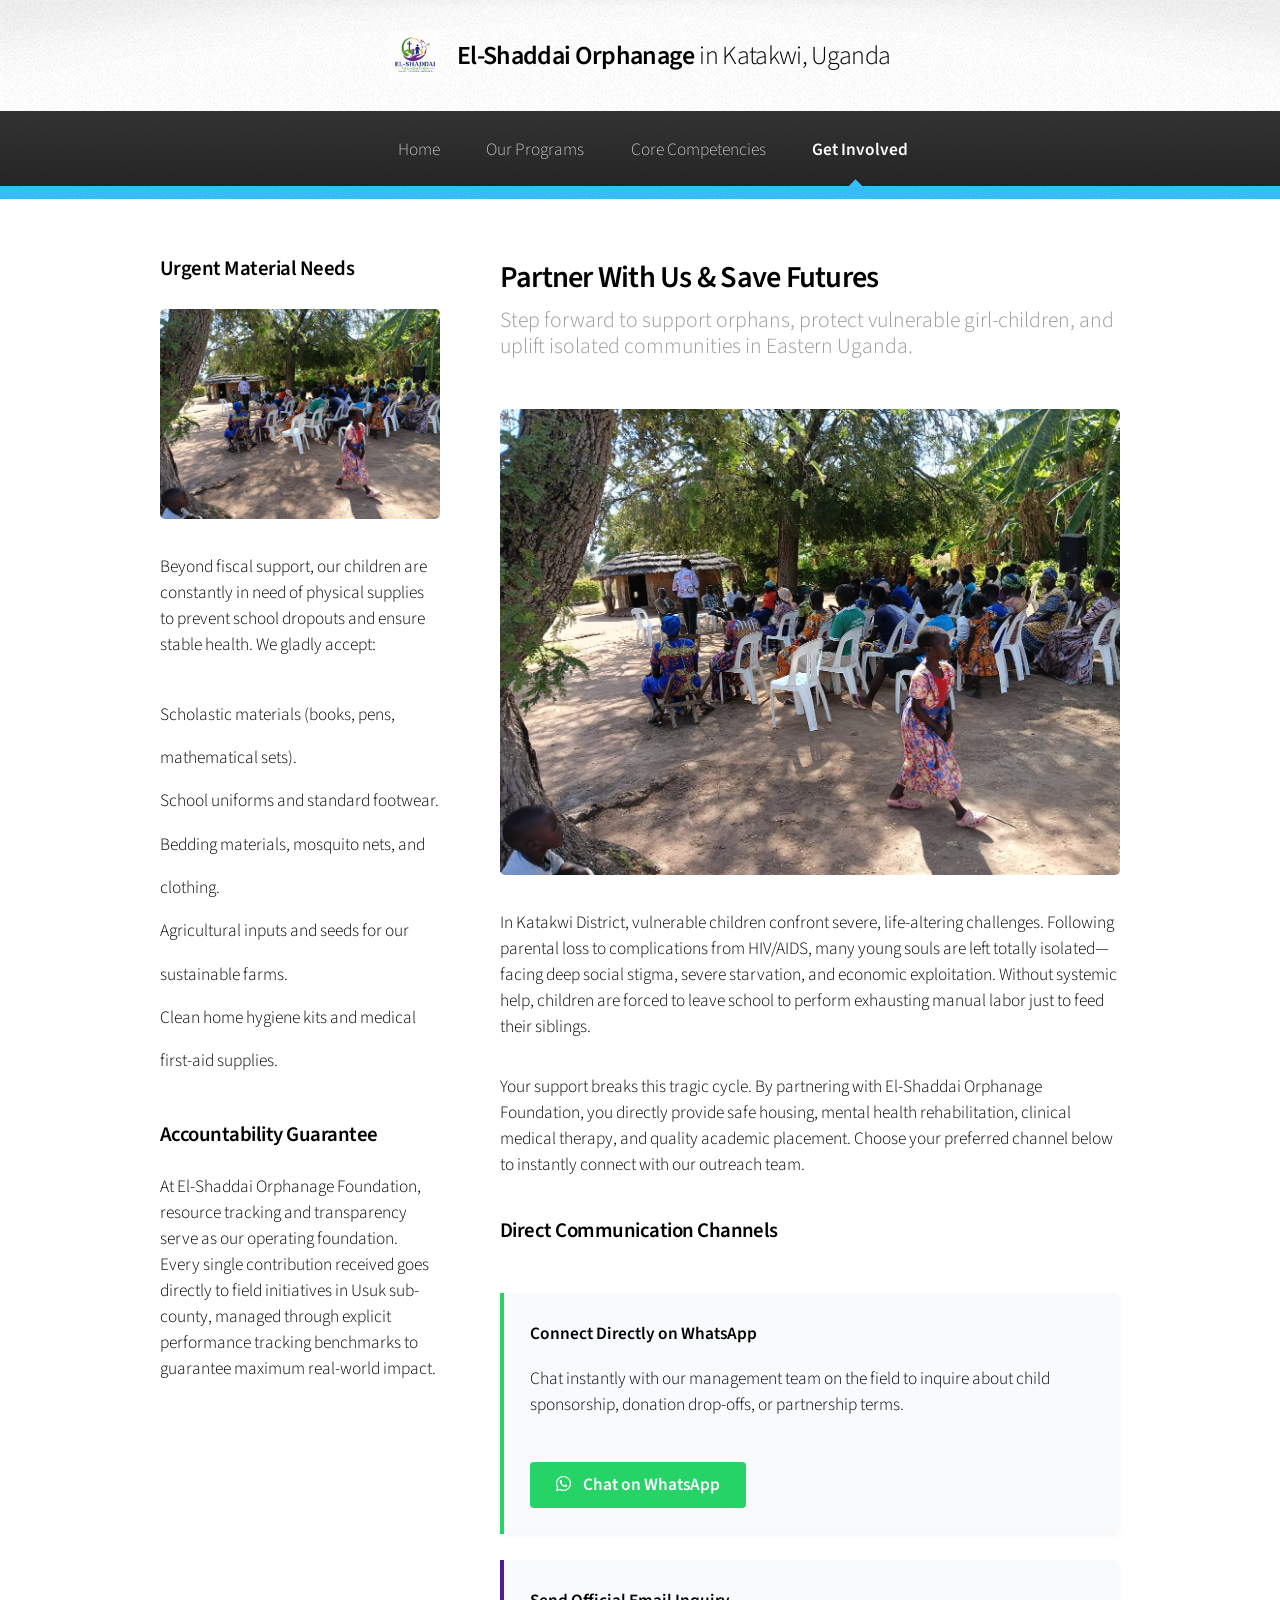
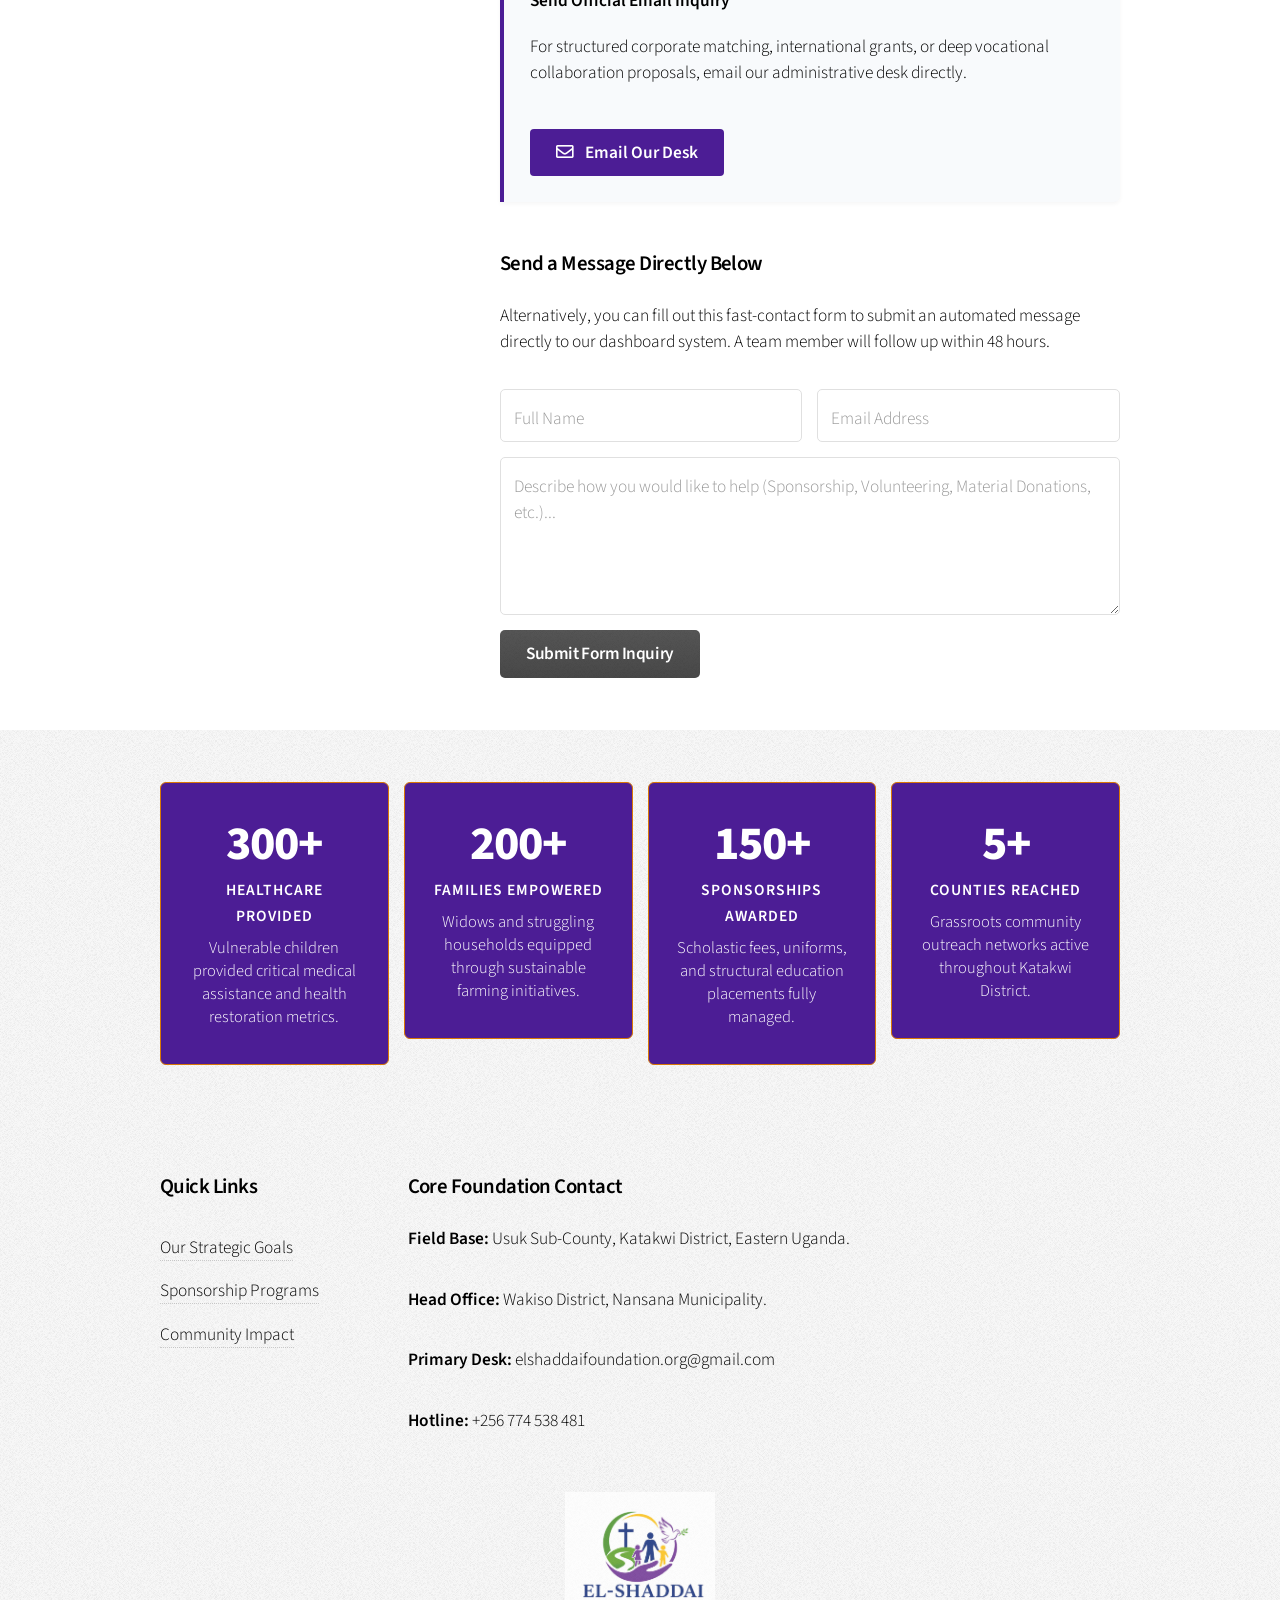
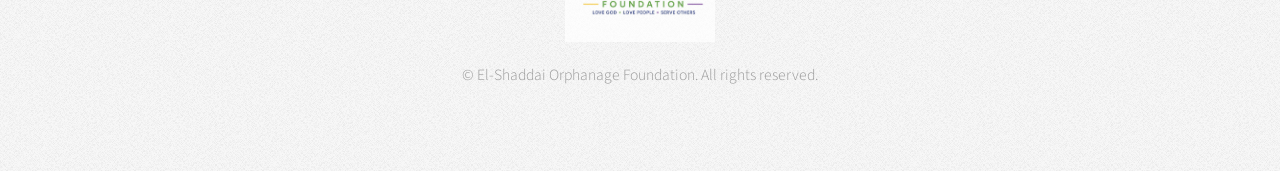
==== contact.html @ 735ae95c "fixed css" ====
<!DOCTYPE HTML>
<html>
	<head>
		<title>Get Involved - El-Shaddai Orphanage Foundation</title>
		<meta charset="utf-8" />
		<meta name="viewport" content="width=device-width, initial-scale=1, user-scalable=no" />
		<meta name="description" content="Restoring radical hope to orphans, vulnerable children, young widows, and teenage mothers in Usuk sub-county, Katakwi District, Eastern Uganda through holistic care, education, and health rehabilitation." />
    <meta name="keywords" content="El-Shaddai Orphanage, Katakwi Uganda, orphan sponsorship Uganda, child advocacy Usuk, vulnerable children charity, Eastern Uganda NGO, donate to Uganda orphanage" />
    <meta name="robots" content="index, follow" />
    <link rel="canonical" href="https://www.elshaddaifoundation.org/index.html" />

    <meta property="og:type" content="website" />
    <meta property="og:url" content="https://www.elshaddaifoundation.org/index.html" />
    <meta property="og:title" content="El-Shaddai Orphanage Foundation | Katakwi, Uganda" />
    <meta property="og:description" content="Restoring radical hope to orphans, vulnerable children, young widows, and teenage mothers throughout Usuk sub-county." />
    <meta property="og:image" content="https://www.elshaddaifoundation.org/images/social-preview.jpg" />
    <meta property="og:image:secure_url" content="https://www.elshaddaifoundation.org/images/social-preview.jpg" />
    <meta property="og:image:type" content="image/jpeg" />
    <meta property="og:image:width" content="1200" />
    <meta property="og:image:height" content="630" />
    <meta property="og:site_name" content="El-Shaddai Orphanage Foundation" />

    <meta name="twitter:card" content="summary_large_image" />
    <meta name="twitter:url" content="https://www.elshaddaifoundation.org/index.html" />
    <meta name="twitter:title" content="El-Shaddai Orphanage Foundation | Love God, Love People, Serve Others" />
    <meta name="twitter:description" content="Empowering vulnerable children and young families in Eastern Uganda through education, clinical therapies, and community outreach." />
    <meta name="twitter:image" content="https://www.elshaddaifoundation.org/images/social-preview.jpg" />
		<link rel="stylesheet" href="assets/css/main.css" />
		<style>
			.bottom-Logo-img {
				display: block !important;       /* Isolates the logo on its own line centered above the links */
				margin: 0 auto 1.25em auto !important; /* Centers horizontally and adds clean space below it */
				width: auto !important;          /* Prevents template rules from forcing full-width stretching */
				height: 150px !important;         /* Perfect visual sweet-spot height for desktop */
				object-fit: contain !important;  /* Hard protection for the image's true aspect ratio */
				opacity: 0.8;                    /* Subtly matches the lower visual weight of footer text */
				transition: opacity 0.3s ease;
			}

			.bottom-Logo-img:hover {
				opacity: 1;                      /* Illuminates fully when hovered */
			}

			/* Responsive adjustment for mobile viewports */
			@media screen and (max-width: 736px) {
				.bottom-Logo-img {
					height: 100px !important;     /* Scales down gracefully so it doesn't crowd mobile screens */
					margin-bottom: 1em !important;
				}
			}
			/* Custom Impact Counters Styling */
			.impact-container {
				text-align: center;
			}
			.stat-box {
				background: #4c1d95;
				padding: 2em 1.5em;
				border-radius: 6px;
				border: 1px solid #d97706;
				transition: transform 0.3s ease, background 0.3s ease;
			}
			.stat-box:hover {
				background: #d97706;
				transform: translateY(-5px);
				color: #065f46;
			}
			.stat-number {
				font-size: 2.75em;
				font-weight: 800;
				color: white;
				line-height: 1.1;
				margin-bottom: 0.15em;
				display: block;
				letter-spacing: -1px;
			}
			.stat-label {
				font-size: 0.9em;
				color: white;
				text-transform: uppercase;
				letter-spacing: 1px;
				font-weight: 600;
				margin-bottom: 0.5em;
				display: block;
			}
			.stat-desc {
				font-size: 0.95em;
				color: white;
				line-height: 1.4;
				margin: 0;
			}
			.impact-divider {
				border-color: rgba(255, 255, 255, 0.08);
				margin: 3em 0;
			}
			
			/* Global Logo Image Rules Fix */
			.logo-img {
				display: inline-block !important;
				width: auto !important;
				height: 2.2em !important;
				max-height: 50px !important;
				object-fit: contain !important;
				vertical-align: middle !important;
				margin-right: 0.5em !important;
				margin-top: -0.15em !important;
			}

			@media screen and (max-width: 736px) {
				.logo-img,
				#titleBar .title .logo-img,
				#navPanel .logo-img,
				#navPanel a .logo-img {
					display: inline-block !important;
					width: auto !important;
					height: 1.4em !important;
					max-height: 32px !important;
					margin-right: 0.3em !important;
					margin-top: -0.1em !important;
					margin-bottom: 0px !important;
				}
			}

			/* Direct Action Channels Layout */
			.action-channels {
				margin: 2.5em 0;
			}
			.channel-card {
				background: #f8fafc;
				border-left: 4px solid #4c1d95;
				padding: 1.5em;
				margin-bottom: 1.5em;
				border-radius: 0 6px 6px 0;
				box-shadow: 0 2px 4px rgba(0,0,0,0.04);
			}
			.channel-card.whatsapp {
				border-left-color: #25D366;
			}
			.contact-btn {
				display: inline-block;
				padding: 0.6em 1.5em;
				background: #4c1d95;
				color: #fff !important;
				border-radius: 4px;
				text-decoration: none;
				font-weight: 600;
				margin-top: 0.5em;
				border: none;
				transition: background 0.2s ease;
			}
			.contact-btn:hover {
				background: #3b1475;
			}
			.contact-btn.wa-btn {
				background: #25D366;
			}
			.contact-btn.wa-btn:hover {
				background: #1ebd58;
			}
			.contact-btn i {
				margin-right: 0.5em;
			}
		</style>
	</head>
	<body class="is-preload">
		<div id="page-wrapper">

			<div id="header">
				<h1>
					<a href="index.html" id="logo">
						<img src="logo.jpg" alt="El-Shaddai Orphanage Logo" class="logo-img" />
						El-Shaddai Orphanage <em>in Katakwi, Uganda</em>
					</a>
				</h1>
				<nav id="nav">
					<ul>
						<li><a href="index.html">Home</a></li>
						<li><a href="Our Programmes.html">Our Programs</a></li>
						<li><a href="Core Competencies.html">Core Competencies</a></li>
						
						<li class="current"><a href="contact.html">Get Involved</a></li>
					</ul>
				</nav>
			</div>

			<section class="wrapper style1">
				<div class="container">
					<div class="row gtr-200">
						
						<div class="col-4 col-12-narrower">
							<div id="sidebar">

								<section>
									<h3>Urgent Material Needs</h3>
									<span class="image featured"><img src="99.jpg" alt="Providing resources to orphans in Katakwi" /></span>
									<p>Beyond fiscal support, our children are constantly in need of physical supplies to prevent school dropouts and ensure stable health. We gladly accept:</p>
									<ul class="links">
										<li>Scholastic materials (books, pens, mathematical sets).</li>
										<li>School uniforms and standard footwear.</li>
										<li>Bedding materials, mosquito nets, and clothing.</li>
										<li>Agricultural inputs and seeds for our sustainable farms.</li>
										<li>Clean home hygiene kits and medical first-aid supplies.</li>
									</ul>
								</section>

								<section>
									<h3>Accountability Guarantee</h3>
									<p>At El-Shaddai Orphanage Foundation, resource tracking and transparency serve as our operating foundation. Every single contribution received goes directly to field initiatives in Usuk sub-county, managed through explicit performance tracking benchmarks to guarantee maximum real-world impact.</p>
								</section>

							</div>
						</div>

						<div class="col-8 col-12-narrower imp-narrower">
							<div id="content">
								<article>
									
									<header>
										<h2>Partner With Us & Save Futures</h2>
										<p>Step forward to support orphans, protect vulnerable girl-children, and uplift isolated communities in Eastern Uganda.</p>
									</header>

									<span class="image featured"><img src="99.jpg" alt="Join hands with El-Shaddai Foundation" /></span>

									<p>In Katakwi District, vulnerable children confront severe, life-altering challenges. Following parental loss to complications from HIV/AIDS, many young souls are left totally isolated—facing deep social stigma, severe starvation, and economic exploitation. Without systemic help, children are forced to leave school to perform exhausting manual labor just to feed their siblings.</p>

									<p>Your support breaks this tragic cycle. By partnering with El-Shaddai Orphanage Foundation, you directly provide safe housing, mental health rehabilitation, clinical medical therapy, and quality academic placement. Choose your preferred channel below to instantly connect with our outreach team.</p>

									<h3>Direct Communication Channels</h3>
									<div class="action-channels">
										
										<div class="channel-card whatsapp">
											<h4>Connect Directly on WhatsApp</h4>
											<p>Chat instantly with our management team on the field to inquire about child sponsorship, donation drop-offs, or partnership terms.</p>
											<a href="https://wa.me/256774538481?text=Hello%20El-Shaddai%20Orphanage%20Foundation%2C%20I%20would%20like%20to%20get%20involved%20and%20support%20your%20programs%20in%20Katakwi%21" 
											   target="_blank" 
											   class="contact-btn wa-btn">
												<i class="fab fa-whatsapp"></i> Chat on WhatsApp
											</a>
										</div>

										<div class="channel-card">
											<h4>Send Official Email Inquiry</h4>
											<p>For structured corporate matching, international grants, or deep vocational collaboration proposals, email our administrative desk directly.</p>
											<a href="mailto:elshaddaifoundation.org@gmail.com?subject=Inquiry%20-%20Getting%20Involved%20with%20El-Shaddai&body=Hello%20El-Shaddai%20Orphanage%20Foundation%2C%5BInsert%20your%20message%20here%5D" 
											   class="contact-btn">
												<i class="far fa-envelope"></i> Email Our Desk
											</a>
										</div>

									</div>

									<h3>Send a Message Directly Below</h3>
									<p>Alternatively, you can fill out this fast-contact form to submit an automated message directly to our dashboard system. A team member will follow up within 48 hours.</p>

									<form action="mailto:elshaddaifoundation.org@gmail.com" method="post" enctype="text/plain">
										<div class="row gtr-50">
											<div class="col-6 col-12-mobilep">
												<input type="text" name="name" id="name" placeholder="Full Name" required />
											</div>
											<div class="col-6 col-12-mobilep">
												<input type="email" name="email" id="email" placeholder="Email Address" required />
											</div>
											<div class="col-12">
												<textarea name="message" id="message" placeholder="Describe how you would like to help (Sponsorship, Volunteering, Material Donations, etc.)..." rows="5" required></textarea>
											</div>
											<div class="col-12">
												<ul class="actions">
													<li><input type="submit" class="button alt" value="Submit Form Inquiry" /></li>
												</ul>
											</div>
										</div>
									</form>

								</article>
							</div>
						</div>

					</div>
				</div>
			</section>

			<div id="footer">
				<div class="container">

					<div class="impact-container">
						<div class="row gtr-50">
							<div class="col-3 col-6-narrower col-12-mobilep">
								<div class="stat-box">
									<span class="stat-number">300+</span>
									<span class="stat-label">Healthcare Provided</span>
									<p class="stat-desc">Vulnerable children provided critical medical assistance and health restoration metrics.</p>
								</div>
							</div>
							<div class="col-3 col-6-narrower col-12-mobilep">
								<div class="stat-box">
									<span class="stat-number">200+</span>
									<span class="stat-label">Families Empowered</span>
									<p class="stat-desc">Widows and struggling households equipped through sustainable farming initiatives.</p>
								</div>
							</div>
							<div class="col-3 col-6-narrower col-12-mobilep">
								<div class="stat-box">
									<span class="stat-number">150+</span>
									<span class="stat-label">Sponsorships Awarded</span>
									<p class="stat-desc">Scholastic fees, uniforms, and structural education placements fully managed.</p>
								</div>
							</div>
							<div class="col-3 col-6-narrower col-12-mobilep">
								<div class="stat-box">
									<span class="stat-number">5+</span>
									<span class="stat-label">Counties Reached</span>
									<p class="stat-desc">Grassroots community outreach networks active throughout Katakwi District.</p>
								</div>
							</div>
						</div>
					</div>

					<hr class="impact-divider" />

					<div class="row">
						<section class="col-3 col-6-narrower col-12-mobilep">
							<h3>Quick Links</h3>
							<ul class="links">
								<li><a href="index.html">Our Strategic Goals</a></li>
								<li><a href="Our Programmes.html">Sponsorship Programs</a></li>
								<li><a href="contact.html">Community Impact</a></li>
								
							</ul>
						</section>
						
						<section class="col-6 col-12-narrower">
							<h3>Core Foundation Contact</h3>
							<p><strong>Field Base:</strong> Usuk Sub-County, Katakwi District, Eastern Uganda.</p>
							<p><strong>Head Office:</strong> Wakiso District, Nansana Municipality.</p>
							<p><strong>Primary Desk:</strong> elshaddaifoundation.org@gmail.com</p>
							<p><strong>Hotline:</strong> +256 774 538 481</p>
						</section>
					</div>
				</div>

				
				<div class="copyright">
					<img src="logo.jpg" alt="El-Shaddai Orphanage Logo" class="bottom-Logo-img" />
					<ul class="menu">
						<li>&copy; El-Shaddai Orphanage Foundation. All rights reserved.</li>
						
					</ul>
				</div>
			</div>

		</div>

		<script src="assets/js/jquery.min.js"></script>
		<script src="assets/js/jquery.dropotron.min.js"></script>
		<script src="assets/js/browser.min.js"></script>
		<script src="assets/js/breakpoints.min.js"></script>
		<script src="assets/js/util.js"></script>
		<script src="assets/js/main.js"></script>

	</body>
</html>
---- assets/css/main.css ----
@import url("fontawesome-all.min.css");
@import url("https://fonts.googleapis.com/css?family=Source+Sans+Pro:300,300italic,600,600italic");

/*
	Arcana by HTML5 UP
	html5up.net | @ajlkn
	Free for personal and commercial use under the CCA 3.0 license (html5up.net/license)
*/

html, body, div, span, applet, object,
iframe, h1, h2, h3, h4, h5, h6, p, blockquote,
pre, a, abbr, acronym, address, big, cite,
code, del, dfn, em, img, ins, kbd, q, s, samp,
small, strike, strong, sub, sup, tt, var, b,
u, i, center, dl, dt, dd, ol, ul, li, fieldset,
form, label, legend, table, caption, tbody,
tfoot, thead, tr, th, td, article, aside,
canvas, details, embed, figure, figcaption,
footer, header, hgroup, menu, nav, output, ruby,
section, summary, time, mark, audio, video {
	margin: 0;
	padding: 0;
	border: 0;
	font-size: 100%;
	font: inherit;
	vertical-align: baseline;}

article, aside, details, figcaption, figure,
footer, header, hgroup, menu, nav, section {
	display: block;}

body {
	line-height: 1;
}

ol, ul {
	list-style: none;
}

blockquote, q {
	quotes: none;
}

	blockquote:before, blockquote:after, q:before, q:after {
		content: '';
		content: none;
	}

table {
	border-collapse: collapse;
	border-spacing: 0;
}

body {
	-webkit-text-size-adjust: none;
}

mark {
	background-color: transparent;
	color: inherit;
}

input::-moz-focus-inner {
	border: 0;
	padding: 0;
}

input, select, textarea {
	-moz-appearance: none;
	-webkit-appearance: none;
	-ms-appearance: none;
	appearance: none;
}

/* Basic */

	html {
		box-sizing: border-box;
	}

	*, *:before, *:after {
		box-sizing: inherit;
	}

	body {
		background: #f7f7f7 url("images/bg01.png");
	}

		body.is-preload *, body.is-preload *:before, body.is-preload *:after {
			-moz-animation: none !important;
			-webkit-animation: none !important;
			-ms-animation: none !important;
			animation: none !important;
			-moz-transition: none !important;
			-webkit-transition: none !important;
			-ms-transition: none !important;
			transition: none !important;
		}

	body, input, select, textarea {
		color: black;
		font-family: 'Source Sans Pro', sans-serif;
		font-size: 16pt;
		font-weight: 300;
		line-height: 1.65em;
	}

	a {
		-moz-transition: color 0.2s ease-in-out, border-color 0.2s ease-in-out, opacity 0.2s ease-in-out;
		-webkit-transition: color 0.2s ease-in-out, border-color 0.2s ease-in-out, opacity 0.2s ease-in-out;
		-ms-transition: color 0.2s ease-in-out, border-color 0.2s ease-in-out, opacity 0.2s ease-in-out;
		transition: color 0.2s ease-in-out, border-color 0.2s ease-in-out, opacity 0.2s ease-in-out;
		color: #37c0fb;
		text-decoration: none;
		border-bottom: dotted 1px;
	}

		a:hover {
			color: #37c0fb;
			border-bottom-color: transparent;
		}

	strong, b {
		font-weight: 600;
	}

	em, i {
		font-style: italic;
	}

	p, ul, ol, dl, table, blockquote {
		margin: 0 0 2em 0;
	}

	h1, h2, h3, h4, h5, h6 {
		color: inherit;
		font-weight: 600;
		line-height: 1.75em;
		margin-bottom: 1em;
	}

		h1 a, h2 a, h3 a, h4 a, h5 a, h6 a {
			color: inherit;
			text-decoration: none;
		}

		h1 em, h2 em, h3 em, h4 em, h5 em, h6 em {
			font-style: normal;
			font-weight: 300;
		}

	h2 {
		font-size: 1.75em;
		letter-spacing: -0.025em;
	}

	h3 {
		font-size: 1.2em;
		letter-spacing: -0.025em;
	}

	sub {
		font-size: 0.8em;
		position: relative;
		top: 0.5em;
	}

	sup {
		font-size: 0.8em;
		position: relative;
		top: -0.5em;
	}

	hr {
		border-top: solid 1px #e0e0e0;
		border: 0;
		margin-bottom: 1.5em;
	}

	blockquote {
		border-left: solid 0.5em #e0e0e0;
		font-style: italic;
		padding: 1em 0 1em 2em;
	}
	#compt {
		padding-top: 14px;
		color: black;
		font-size: 1em;
	}
	#midSec {
		
		background-color: #37c0fb;
		
	}

/* Container */

	.container {
		margin: 0 auto;
		max-width: 100%;
		width: 1400px;
	}

		@media screen and (max-width: 1680px) {

			.container {
				width: 1200px;
			}

		}

		@media screen and (max-width: 1280px) {

			.container {
				width: 960px;
			}

		}

		@media screen and (max-width: 980px) {

			.container {
				width: 95%;
			}

		}

		@media screen and (max-width: 840px) {

			.container {
				width: 95%;
			}

		}

		@media screen and (max-width: 736px) {

			.container {
				width: 90%;
			}

		}

		@media screen and (max-width: 480px) {

			.container {
				width: 100%;
			}

		}

/* Row */

	.row {
		display: flex;
		flex-wrap: wrap;
		box-sizing: border-box;
		align-items: stretch;
	}

		.row > * {
			box-sizing: border-box;
		}

		.row.gtr-uniform > * > :last-child {
			margin-bottom: 0;
		}

		.row.aln-left {
			justify-content: flex-start;
		}

		.row.aln-center {
			justify-content: center;
		}

		.row.aln-right {
			justify-content: flex-end;
		}

		.row.aln-top {
			align-items: flex-start;
		}

		.row.aln-middle {
			align-items: center;
		}

		.row.aln-bottom {
			align-items: flex-end;
		}

		.row > .imp {
			order: -1;
		}

		.row > .col-1 {
			width: 8.33333%;
		}

		.row > .off-1 {
			margin-left: 8.33333%;
		}

		.row > .col-2 {
			width: 16.66667%;
		}

		.row > .off-2 {
			margin-left: 16.66667%;
		}

		.row > .col-3 {
			width: 25%;
		}

		.row > .off-3 {
			margin-left: 25%;
		}

		.row > .col-4 {
			width: 33.33333%;
		}

		.row > .off-4 {
			margin-left: 33.33333%;
		}

		.row > .col-5 {
			width: 41.66667%;
		}

		.row > .off-5 {
			margin-left: 41.66667%;
		}

		.row > .col-6 {
			width: 50%;
		}

		.row > .off-6 {
			margin-left: 50%;
		}

		.row > .col-7 {
			width: 58.33333%;
		}

		.row > .off-7 {
			margin-left: 58.33333%;
		}

		.row > .col-8 {
			width: 66.66667%;
		}

		.row > .off-8 {
			margin-left: 66.66667%;
		}

		.row > .col-9 {
			width: 75%;
		}

		.row > .off-9 {
			margin-left: 75%;
		}

		.row > .col-10 {
			width: 83.33333%;
		}

		.row > .off-10 {
			margin-left: 83.33333%;
		}

		.row > .col-11 {
			width: 91.66667%;
		}

		.row > .off-11 {
			margin-left: 91.66667%;
		}

		.row > .col-12 {
			width: 100%;
		}

		.row > .off-12 {
			margin-left: 100%;
		}

		.row.gtr-0 {
			margin-top: 0px;
			margin-left: 0px;
		}

			.row.gtr-0 > * {
				padding: 0px 0 0 0px;
			}

			.row.gtr-0.gtr-uniform {
				margin-top: 0px;
			}

				.row.gtr-0.gtr-uniform > * {
					padding-top: 0px;
				}

		.row.gtr-25 {
			margin-top: -12.5px;
			margin-left: -12.5px;
		}

			.row.gtr-25 > * {
				padding: 12.5px 0 0 12.5px;
			}

			.row.gtr-25.gtr-uniform {
				margin-top: -12.5px;
			}

				.row.gtr-25.gtr-uniform > * {
					padding-top: 12.5px;
				}

		.row.gtr-50 {
			margin-top: -25px;
			margin-left: -25px;
		}

			.row.gtr-50 > * {
				padding: 25px 0 0 25px;
			}

			.row.gtr-50.gtr-uniform {
				margin-top: -25px;
			}

				.row.gtr-50.gtr-uniform > * {
					padding-top: 25px;
				}

		.row {
			margin-top: -50px;
			margin-left: -50px;
		}

			.row > * {
				padding: 50px 0 0 50px;
			}

			.row.gtr-uniform {
				margin-top: -50px;
			}

				.row.gtr-uniform > * {
					padding-top: 50px;
				}

		.row.gtr-150 {
			margin-top: -75px;
			margin-left: -75px;
		}

			.row.gtr-150 > * {
				padding: 75px 0 0 75px;
			}

			.row.gtr-150.gtr-uniform {
				margin-top: -75px;
			}

				.row.gtr-150.gtr-uniform > * {
					padding-top: 75px;
				}

		.row.gtr-200 {
			margin-top: -100px;
			margin-left: -100px;
		}

			.row.gtr-200 > * {
				padding: 100px 0 0 100px;
			}

			.row.gtr-200.gtr-uniform {
				margin-top: -100px;
			}

				.row.gtr-200.gtr-uniform > * {
					padding-top: 100px;
				}

		@media screen and (max-width: 1680px) {

			.row {
				display: flex;
				flex-wrap: wrap;
				box-sizing: border-box;
				align-items: stretch;
			}

				.row > * {
					box-sizing: border-box;
				}

				.row.gtr-uniform > * > :last-child {
					margin-bottom: 0;
				}

				.row.aln-left {
					justify-content: flex-start;
				}

				.row.aln-center {
					justify-content: center;
				}

				.row.aln-right {
					justify-content: flex-end;
				}

				.row.aln-top {
					align-items: flex-start;
				}

				.row.aln-middle {
					align-items: center;
				}

				.row.aln-bottom {
					align-items: flex-end;
				}

				.row > .imp-wide {
					order: -1;
				}

				.row > .col-1-wide {
					width: 8.33333%;
				}

				.row > .off-1-wide {
					margin-left: 8.33333%;
				}

				.row > .col-2-wide {
					width: 16.66667%;
				}

				.row > .off-2-wide {
					margin-left: 16.66667%;
				}

				.row > .col-3-wide {
					width: 25%;
				}

				.row > .off-3-wide {
					margin-left: 25%;
				}

				.row > .col-4-wide {
					width: 33.33333%;
				}

				.row > .off-4-wide {
					margin-left: 33.33333%;
				}

				.row > .col-5-wide {
					width: 41.66667%;
				}

				.row > .off-5-wide {
					margin-left: 41.66667%;
				}

				.row > .col-6-wide {
					width: 50%;
				}

				.row > .off-6-wide {
					margin-left: 50%;
				}

				.row > .col-7-wide {
					width: 58.33333%;
				}

				.row > .off-7-wide {
					margin-left: 58.33333%;
				}

				.row > .col-8-wide {
					width: 66.66667%;
				}

				.row > .off-8-wide {
					margin-left: 66.66667%;
				}

				.row > .col-9-wide {
					width: 75%;
				}

				.row > .off-9-wide {
					margin-left: 75%;
				}

				.row > .col-10-wide {
					width: 83.33333%;
				}

				.row > .off-10-wide {
					margin-left: 83.33333%;
				}

				.row > .col-11-wide {
					width: 91.66667%;
				}

				.row > .off-11-wide {
					margin-left: 91.66667%;
				}

				.row > .col-12-wide {
					width: 100%;
				}

				.row > .off-12-wide {
					margin-left: 100%;
				}

				.row.gtr-0 {
					margin-top: 0px;
					margin-left: 0px;
				}

					.row.gtr-0 > * {
						padding: 0px 0 0 0px;
					}

					.row.gtr-0.gtr-uniform {
						margin-top: 0px;
					}

						.row.gtr-0.gtr-uniform > * {
							padding-top: 0px;
						}

				.row.gtr-25 {
					margin-top: -10px;
					margin-left: -10px;
				}

					.row.gtr-25 > * {
						padding: 10px 0 0 10px;
					}

					.row.gtr-25.gtr-uniform {
						margin-top: -10px;
					}

						.row.gtr-25.gtr-uniform > * {
							padding-top: 10px;
						}

				.row.gtr-50 {
					margin-top: -20px;
					margin-left: -20px;
				}

					.row.gtr-50 > * {
						padding: 20px 0 0 20px;
					}

					.row.gtr-50.gtr-uniform {
						margin-top: -20px;
					}

						.row.gtr-50.gtr-uniform > * {
							padding-top: 20px;
						}

				.row {
					margin-top: -40px;
					margin-left: -40px;
				}

					.row > * {
						padding: 40px 0 0 40px;
					}

					.row.gtr-uniform {
						margin-top: -40px;
					}

						.row.gtr-uniform > * {
							padding-top: 40px;
						}

				.row.gtr-150 {
					margin-top: -60px;
					margin-left: -60px;
				}

					.row.gtr-150 > * {
						padding: 60px 0 0 60px;
					}

					.row.gtr-150.gtr-uniform {
						margin-top: -60px;
					}

						.row.gtr-150.gtr-uniform > * {
							padding-top: 60px;
						}

				.row.gtr-200 {
					margin-top: -80px;
					margin-left: -80px;
				}

					.row.gtr-200 > * {
						padding: 80px 0 0 80px;
					}

					.row.gtr-200.gtr-uniform {
						margin-top: -80px;
					}

						.row.gtr-200.gtr-uniform > * {
							padding-top: 80px;
						}

		}

		@media screen and (max-width: 1280px) {

			.row {
				display: flex;
				flex-wrap: wrap;
				box-sizing: border-box;
				align-items: stretch;
			}

				.row > * {
					box-sizing: border-box;
				}

				.row.gtr-uniform > * > :last-child {
					margin-bottom: 0;
				}

				.row.aln-left {
					justify-content: flex-start;
				}

				.row.aln-center {
					justify-content: center;
				}

				.row.aln-right {
					justify-content: flex-end;
				}

				.row.aln-top {
					align-items: flex-start;
				}

				.row.aln-middle {
					align-items: center;
				}

				.row.aln-bottom {
					align-items: flex-end;
				}

				.row > .imp-normal {
					order: -1;
				}

				.row > .col-1-normal {
					width: 8.33333%;
				}

				.row > .off-1-normal {
					margin-left: 8.33333%;
				}

				.row > .col-2-normal {
					width: 16.66667%;
				}

				.row > .off-2-normal {
					margin-left: 16.66667%;
				}

				.row > .col-3-normal {
					width: 25%;
				}

				.row > .off-3-normal {
					margin-left: 25%;
				}

				.row > .col-4-normal {
					width: 33.33333%;
				}

				.row > .off-4-normal {
					margin-left: 33.33333%;
				}

				.row > .col-5-normal {
					width: 41.66667%;
				}

				.row > .off-5-normal {
					margin-left: 41.66667%;
				}

				.row > .col-6-normal {
					width: 50%;
				}

				.row > .off-6-normal {
					margin-left: 50%;
				}

				.row > .col-7-normal {
					width: 58.33333%;
				}

				.row > .off-7-normal {
					margin-left: 58.33333%;
				}

				.row > .col-8-normal {
					width: 66.66667%;
				}

				.row > .off-8-normal {
					margin-left: 66.66667%;
				}

				.row > .col-9-normal {
					width: 75%;
				}

				.row > .off-9-normal {
					margin-left: 75%;
				}

				.row > .col-10-normal {
					width: 83.33333%;
				}

				.row > .off-10-normal {
					margin-left: 83.33333%;
				}

				.row > .col-11-normal {
					width: 91.66667%;
				}

				.row > .off-11-normal {
					margin-left: 91.66667%;
				}

				.row > .col-12-normal {
					width: 100%;
				}

				.row > .off-12-normal {
					margin-left: 100%;
				}

				.row.gtr-0 {
					margin-top: 0px;
					margin-left: 0px;
				}

					.row.gtr-0 > * {
						padding: 0px 0 0 0px;
					}

					.row.gtr-0.gtr-uniform {
						margin-top: 0px;
					}

						.row.gtr-0.gtr-uniform > * {
							padding-top: 0px;
						}

				.row.gtr-25 {
					margin-top: -7.5px;
					margin-left: -7.5px;
				}

					.row.gtr-25 > * {
						padding: 7.5px 0 0 7.5px;
					}

					.row.gtr-25.gtr-uniform {
						margin-top: -7.5px;
					}

						.row.gtr-25.gtr-uniform > * {
							padding-top: 7.5px;
						}

				.row.gtr-50 {
					margin-top: -15px;
					margin-left: -15px;
				}

					.row.gtr-50 > * {
						padding: 15px 0 0 15px;
					}

					.row.gtr-50.gtr-uniform {
						margin-top: -15px;
					}

						.row.gtr-50.gtr-uniform > * {
							padding-top: 15px;
						}

				.row {
					margin-top: -30px;
					margin-left: -30px;
				}

					.row > * {
						padding: 30px 0 0 30px;
					}

					.row.gtr-uniform {
						margin-top: -30px;
					}

						.row.gtr-uniform > * {
							padding-top: 30px;
						}

				.row.gtr-150 {
					margin-top: -45px;
					margin-left: -45px;
				}

					.row.gtr-150 > * {
						padding: 45px 0 0 45px;
					}

					.row.gtr-150.gtr-uniform {
						margin-top: -45px;
					}

						.row.gtr-150.gtr-uniform > * {
							padding-top: 45px;
						}

				.row.gtr-200 {
					margin-top: -60px;
					margin-left: -60px;
				}

					.row.gtr-200 > * {
						padding: 60px 0 0 60px;
					}

					.row.gtr-200.gtr-uniform {
						margin-top: -60px;
					}

						.row.gtr-200.gtr-uniform > * {
							padding-top: 60px;
						}

		}

		@media screen and (max-width: 980px) {

			.row {
				display: flex;
				flex-wrap: wrap;
				box-sizing: border-box;
				align-items: stretch;
			}

				.row > * {
					box-sizing: border-box;
				}

				.row.gtr-uniform > * > :last-child {
					margin-bottom: 0;
				}

				.row.aln-left {
					justify-content: flex-start;
				}

				.row.aln-center {
					justify-content: center;
				}

				.row.aln-right {
					justify-content: flex-end;
				}

				.row.aln-top {
					align-items: flex-start;
				}

				.row.aln-middle {
					align-items: center;
				}

				.row.aln-bottom {
					align-items: flex-end;
				}

				.row > .imp-narrow {
					order: -1;
				}

				.row > .col-1-narrow {
					width: 8.33333%;
				}

				.row > .off-1-narrow {
					margin-left: 8.33333%;
				}

				.row > .col-2-narrow {
					width: 16.66667%;
				}

				.row > .off-2-narrow {
					margin-left: 16.66667%;
				}

				.row > .col-3-narrow {
					width: 25%;
				}

				.row > .off-3-narrow {
					margin-left: 25%;
				}

				.row > .col-4-narrow {
					width: 33.33333%;
				}

				.row > .off-4-narrow {
					margin-left: 33.33333%;
				}

				.row > .col-5-narrow {
					width: 41.66667%;
				}

				.row > .off-5-narrow {
					margin-left: 41.66667%;
				}

				.row > .col-6-narrow {
					width: 50%;
				}

				.row > .off-6-narrow {
					margin-left: 50%;
				}

				.row > .col-7-narrow {
					width: 58.33333%;
				}

				.row > .off-7-narrow {
					margin-left: 58.33333%;
				}

				.row > .col-8-narrow {
					width: 66.66667%;
				}

				.row > .off-8-narrow {
					margin-left: 66.66667%;
				}

				.row > .col-9-narrow {
					width: 75%;
				}

				.row > .off-9-narrow {
					margin-left: 75%;
				}

				.row > .col-10-narrow {
					width: 83.33333%;
				}

				.row > .off-10-narrow {
					margin-left: 83.33333%;
				}

				.row > .col-11-narrow {
					width: 91.66667%;
				}

				.row > .off-11-narrow {
					margin-left: 91.66667%;
				}

				.row > .col-12-narrow {
					width: 100%;
				}

				.row > .off-12-narrow {
					margin-left: 100%;
				}

				.row.gtr-0 {
					margin-top: 0px;
					margin-left: 0px;
				}

					.row.gtr-0 > * {
						padding: 0px 0 0 0px;
					}

					.row.gtr-0.gtr-uniform {
						margin-top: 0px;
					}

						.row.gtr-0.gtr-uniform > * {
							padding-top: 0px;
						}

				.row.gtr-25 {
					margin-top: -7.5px;
					margin-left: -7.5px;
				}

					.row.gtr-25 > * {
						padding: 7.5px 0 0 7.5px;
					}

					.row.gtr-25.gtr-uniform {
						margin-top: -7.5px;
					}

						.row.gtr-25.gtr-uniform > * {
							padding-top: 7.5px;
						}

				.row.gtr-50 {
					margin-top: -15px;
					margin-left: -15px;
				}

					.row.gtr-50 > * {
						padding: 15px 0 0 15px;
					}

					.row.gtr-50.gtr-uniform {
						margin-top: -15px;
					}

						.row.gtr-50.gtr-uniform > * {
							padding-top: 15px;
						}

				.row {
					margin-top: -30px;
					margin-left: -30px;
				}

					.row > * {
						padding: 30px 0 0 30px;
					}

					.row.gtr-uniform {
						margin-top: -30px;
					}

						.row.gtr-uniform > * {
							padding-top: 30px;
						}

				.row.gtr-150 {
					margin-top: -45px;
					margin-left: -45px;
				}

					.row.gtr-150 > * {
						padding: 45px 0 0 45px;
					}

					.row.gtr-150.gtr-uniform {
						margin-top: -45px;
					}

						.row.gtr-150.gtr-uniform > * {
							padding-top: 45px;
						}

				.row.gtr-200 {
					margin-top: -60px;
					margin-left: -60px;
				}

					.row.gtr-200 > * {
						padding: 60px 0 0 60px;
					}

					.row.gtr-200.gtr-uniform {
						margin-top: -60px;
					}

						.row.gtr-200.gtr-uniform > * {
							padding-top: 60px;
						}

		}

		@media screen and (max-width: 840px) {

			.row {
				display: flex;
				flex-wrap: wrap;
				box-sizing: border-box;
				align-items: stretch;
			}

				.row > * {
					box-sizing: border-box;
				}

				.row.gtr-uniform > * > :last-child {
					margin-bottom: 0;
				}

				.row.aln-left {
					justify-content: flex-start;
				}

				.row.aln-center {
					justify-content: center;
				}

				.row.aln-right {
					justify-content: flex-end;
				}

				.row.aln-top {
					align-items: flex-start;
				}

				.row.aln-middle {
					align-items: center;
				}

				.row.aln-bottom {
					align-items: flex-end;
				}

				.row > .imp-narrower {
					order: -1;
				}

				.row > .col-1-narrower {
					width: 8.33333%;
				}

				.row > .off-1-narrower {
					margin-left: 8.33333%;
				}

				.row > .col-2-narrower {
					width: 16.66667%;
				}

				.row > .off-2-narrower {
					margin-left: 16.66667%;
				}

				.row > .col-3-narrower {
					width: 25%;
				}

				.row > .off-3-narrower {
					margin-left: 25%;
				}

				.row > .col-4-narrower {
					width: 33.33333%;
				}

				.row > .off-4-narrower {
					margin-left: 33.33333%;
				}

				.row > .col-5-narrower {
					width: 41.66667%;
				}

				.row > .off-5-narrower {
					margin-left: 41.66667%;
				}

				.row > .col-6-narrower {
					width: 50%;
				}

				.row > .off-6-narrower {
					margin-left: 50%;
				}

				.row > .col-7-narrower {
					width: 58.33333%;
				}

				.row > .off-7-narrower {
					margin-left: 58.33333%;
				}

				.row > .col-8-narrower {
					width: 66.66667%;
				}

				.row > .off-8-narrower {
					margin-left: 66.66667%;
				}

				.row > .col-9-narrower {
					width: 75%;
				}

				.row > .off-9-narrower {
					margin-left: 75%;
				}

				.row > .col-10-narrower {
					width: 83.33333%;
				}

				.row > .off-10-narrower {
					margin-left: 83.33333%;
				}

				.row > .col-11-narrower {
					width: 91.66667%;
				}

				.row > .off-11-narrower {
					margin-left: 91.66667%;
				}

				.row > .col-12-narrower {
					width: 100%;
				}

				.row > .off-12-narrower {
					margin-left: 100%;
				}

				.row.gtr-0 {
					margin-top: 0px;
					margin-left: 0px;
				}

					.row.gtr-0 > * {
						padding: 0px 0 0 0px;
					}

					.row.gtr-0.gtr-uniform {
						margin-top: 0px;
					}

						.row.gtr-0.gtr-uniform > * {
							padding-top: 0px;
						}

				.row.gtr-25 {
					margin-top: -7.5px;
					margin-left: -7.5px;
				}

					.row.gtr-25 > * {
						padding: 7.5px 0 0 7.5px;
					}

					.row.gtr-25.gtr-uniform {
						margin-top: -7.5px;
					}

						.row.gtr-25.gtr-uniform > * {
							padding-top: 7.5px;
						}

				.row.gtr-50 {
					margin-top: -15px;
					margin-left: -15px;
				}

					.row.gtr-50 > * {
						padding: 15px 0 0 15px;
					}

					.row.gtr-50.gtr-uniform {
						margin-top: -15px;
					}

						.row.gtr-50.gtr-uniform > * {
							padding-top: 15px;
						}

				.row {
					margin-top: -30px;
					margin-left: -30px;
				}

					.row > * {
						padding: 30px 0 0 30px;
					}

					.row.gtr-uniform {
						margin-top: -30px;
					}

						.row.gtr-uniform > * {
							padding-top: 30px;
						}

				.row.gtr-150 {
					margin-top: -45px;
					margin-left: -45px;
				}

					.row.gtr-150 > * {
						padding: 45px 0 0 45px;
					}

					.row.gtr-150.gtr-uniform {
						margin-top: -45px;
					}

						.row.gtr-150.gtr-uniform > * {
							padding-top: 45px;
						}

				.row.gtr-200 {
					margin-top: -60px;
					margin-left: -60px;
				}

					.row.gtr-200 > * {
						padding: 60px 0 0 60px;
					}

					.row.gtr-200.gtr-uniform {
						margin-top: -60px;
					}

						.row.gtr-200.gtr-uniform > * {
							padding-top: 60px;
						}

		}

		@media screen and (max-width: 736px) {

			.row {
				display: flex;
				flex-wrap: wrap;
				box-sizing: border-box;
				align-items: stretch;
			}

				.row > * {
					box-sizing: border-box;
				}

				.row.gtr-uniform > * > :last-child {
					margin-bottom: 0;
				}

				.row.aln-left {
					justify-content: flex-start;
				}

				.row.aln-center {
					justify-content: center;
				}

				.row.aln-right {
					justify-content: flex-end;
				}

				.row.aln-top {
					align-items: flex-start;
				}

				.row.aln-middle {
					align-items: center;
				}

				.row.aln-bottom {
					align-items: flex-end;
				}

				.row > .imp-mobile {
					order: -1;
				}

				.row > .col-1-mobile {
					width: 8.33333%;
				}

				.row > .off-1-mobile {
					margin-left: 8.33333%;
				}

				.row > .col-2-mobile {
					width: 16.66667%;
				}

				.row > .off-2-mobile {
					margin-left: 16.66667%;
				}

				.row > .col-3-mobile {
					width: 25%;
				}

				.row > .off-3-mobile {
					margin-left: 25%;
				}

				.row > .col-4-mobile {
					width: 33.33333%;
				}

				.row > .off-4-mobile {
					margin-left: 33.33333%;
				}

				.row > .col-5-mobile {
					width: 41.66667%;
				}

				.row > .off-5-mobile {
					margin-left: 41.66667%;
				}

				.row > .col-6-mobile {
					width: 50%;
				}

				.row > .off-6-mobile {
					margin-left: 50%;
				}

				.row > .col-7-mobile {
					width: 58.33333%;
				}

				.row > .off-7-mobile {
					margin-left: 58.33333%;
				}

				.row > .col-8-mobile {
					width: 66.66667%;
				}

				.row > .off-8-mobile {
					margin-left: 66.66667%;
				}

				.row > .col-9-mobile {
					width: 75%;
				}

				.row > .off-9-mobile {
					margin-left: 75%;
				}

				.row > .col-10-mobile {
					width: 83.33333%;
				}

				.row > .off-10-mobile {
					margin-left: 83.33333%;
				}

				.row > .col-11-mobile {
					width: 91.66667%;
				}

				.row > .off-11-mobile {
					margin-left: 91.66667%;
				}

				.row > .col-12-mobile {
					width: 100%;
				}

				.row > .off-12-mobile {
					margin-left: 100%;
				}

				.row.gtr-0 {
					margin-top: 0px;
					margin-left: 0px;
				}

					.row.gtr-0 > * {
						padding: 0px 0 0 0px;
					}

					.row.gtr-0.gtr-uniform {
						margin-top: 0px;
					}

						.row.gtr-0.gtr-uniform > * {
							padding-top: 0px;
						}

				.row.gtr-25 {
					margin-top: -5px;
					margin-left: -5px;
				}

					.row.gtr-25 > * {
						padding: 5px 0 0 5px;
					}

					.row.gtr-25.gtr-uniform {
						margin-top: -5px;
					}

						.row.gtr-25.gtr-uniform > * {
							padding-top: 5px;
						}

				.row.gtr-50 {
					margin-top: -10px;
					margin-left: -10px;
				}

					.row.gtr-50 > * {
						padding: 10px 0 0 10px;
					}

					.row.gtr-50.gtr-uniform {
						margin-top: -10px;
					}

						.row.gtr-50.gtr-uniform > * {
							padding-top: 10px;
						}

				.row {
					margin-top: -20px;
					margin-left: -20px;
				}

					.row > * {
						padding: 20px 0 0 20px;
					}

					.row.gtr-uniform {
						margin-top: -20px;
					}

						.row.gtr-uniform > * {
							padding-top: 20px;
						}

				.row.gtr-150 {
					margin-top: -30px;
					margin-left: -30px;
				}

					.row.gtr-150 > * {
						padding: 30px 0 0 30px;
					}

					.row.gtr-150.gtr-uniform {
						margin-top: -30px;
					}

						.row.gtr-150.gtr-uniform > * {
							padding-top: 30px;
						}

				.row.gtr-200 {
					margin-top: -40px;
					margin-left: -40px;
				}

					.row.gtr-200 > * {
						padding: 40px 0 0 40px;
					}

					.row.gtr-200.gtr-uniform {
						margin-top: -40px;
					}

						.row.gtr-200.gtr-uniform > * {
							padding-top: 40px;
						}

		}

		@media screen and (max-width: 480px) {

			.row {
				display: flex;
				flex-wrap: wrap;
				box-sizing: border-box;
				align-items: stretch;
			}

				.row > * {
					box-sizing: border-box;
				}

				.row.gtr-uniform > * > :last-child {
					margin-bottom: 0;
				}

				.row.aln-left {
					justify-content: flex-start;
				}

				.row.aln-center {
					justify-content: center;
				}

				.row.aln-right {
					justify-content: flex-end;
				}

				.row.aln-top {
					align-items: flex-start;
				}

				.row.aln-middle {
					align-items: center;
				}

				.row.aln-bottom {
					align-items: flex-end;
				}

				.row > .imp-mobilep {
					order: -1;
				}

				.row > .col-1-mobilep {
					width: 8.33333%;
				}

				.row > .off-1-mobilep {
					margin-left: 8.33333%;
				}

				.row > .col-2-mobilep {
					width: 16.66667%;
				}

				.row > .off-2-mobilep {
					margin-left: 16.66667%;
				}

				.row > .col-3-mobilep {
					width: 25%;
				}

				.row > .off-3-mobilep {
					margin-left: 25%;
				}

				.row > .col-4-mobilep {
					width: 33.33333%;
				}

				.row > .off-4-mobilep {
					margin-left: 33.33333%;
				}

				.row > .col-5-mobilep {
					width: 41.66667%;
				}

				.row > .off-5-mobilep {
					margin-left: 41.66667%;
				}

				.row > .col-6-mobilep {
					width: 50%;
				}

				.row > .off-6-mobilep {
					margin-left: 50%;
				}

				.row > .col-7-mobilep {
					width: 58.33333%;
				}

				.row > .off-7-mobilep {
					margin-left: 58.33333%;
				}

				.row > .col-8-mobilep {
					width: 66.66667%;
				}

				.row > .off-8-mobilep {
					margin-left: 66.66667%;
				}

				.row > .col-9-mobilep {
					width: 75%;
				}

				.row > .off-9-mobilep {
					margin-left: 75%;
				}

				.row > .col-10-mobilep {
					width: 83.33333%;
				}

				.row > .off-10-mobilep {
					margin-left: 83.33333%;
				}

				.row > .col-11-mobilep {
					width: 91.66667%;
				}

				.row > .off-11-mobilep {
					margin-left: 91.66667%;
				}

				.row > .col-12-mobilep {
					width: 100%;
				}

				.row > .off-12-mobilep {
					margin-left: 100%;
				}

				.row.gtr-0 {
					margin-top: 0px;
					margin-left: 0px;
				}

					.row.gtr-0 > * {
						padding: 0px 0 0 0px;
					}

					.row.gtr-0.gtr-uniform {
						margin-top: 0px;
					}

						.row.gtr-0.gtr-uniform > * {
							padding-top: 0px;
						}

				.row.gtr-25 {
					margin-top: -5px;
					margin-left: -5px;
				}

					.row.gtr-25 > * {
						padding: 5px 0 0 5px;
					}

					.row.gtr-25.gtr-uniform {
						margin-top: -5px;
					}

						.row.gtr-25.gtr-uniform > * {
							padding-top: 5px;
						}

				.row.gtr-50 {
					margin-top: -10px;
					margin-left: -10px;
				}

					.row.gtr-50 > * {
						padding: 10px 0 0 10px;
					}

					.row.gtr-50.gtr-uniform {
						margin-top: -10px;
					}

						.row.gtr-50.gtr-uniform > * {
							padding-top: 10px;
						}

				.row {
					margin-top: -20px;
					margin-left: -20px;
				}

					.row > * {
						padding: 20px 0 0 20px;
					}

					.row.gtr-uniform {
						margin-top: -20px;
					}

						.row.gtr-uniform > * {
							padding-top: 20px;
						}

				.row.gtr-150 {
					margin-top: -30px;
					margin-left: -30px;
				}

					.row.gtr-150 > * {
						padding: 30px 0 0 30px;
					}

					.row.gtr-150.gtr-uniform {
						margin-top: -30px;
					}

						.row.gtr-150.gtr-uniform > * {
							padding-top: 30px;
						}

				.row.gtr-200 {
					margin-top: -40px;
					margin-left: -40px;
				}

					.row.gtr-200 > * {
						padding: 40px 0 0 40px;
					}

					.row.gtr-200.gtr-uniform {
						margin-top: -40px;
					}

						.row.gtr-200.gtr-uniform > * {
							padding-top: 40px;
						}

		}

/* Section/Article */

	section.special, article.special {
		text-align: center;
	}

	header p {
		color: #999;
		font-size: 1.25em;
		position: relative;
		margin-top: -1.25em;
		margin-bottom: 2.25em;
	}

	header.major {
		text-align: center;
		margin: 0 0 2em 0;
	}

		header.major h2 {
			font-size: 2.25em;
		}

		header.major p {
			position: relative;
			border-top: solid 1px #e0e0e0;
			padding: 1em 0 0 0;
			margin: 0;
			top: -1em;
			font-size: 1.5em;
			letter-spacing: -0.025em;
		}

	footer {
		margin: 0 0 3em 0;
	}

		footer > :last-child {
			margin-bottom: 0;
		}

		footer.major {
			padding-top: 3em;
		}

/* Form */

	input[type="text"],
	input[type="password"],
	input[type="email"],
	textarea {
		-moz-appearance: none;
		-webkit-appearance: none;
		-ms-appearance: none;
		appearance: none;
		-moz-transition: border-color 0.2s ease-in-out;
		-webkit-transition: border-color 0.2s ease-in-out;
		-ms-transition: border-color 0.2s ease-in-out;
		transition: border-color 0.2s ease-in-out;
		background: #fff;
		border: solid 1px #e0e0e0;
		border-radius: 5px;
		color: inherit;
		display: block;
		outline: 0;
		padding: 0.75em;
		text-decoration: none;
		width: 100%;
	}

		input[type="text"]:focus,
		input[type="password"]:focus,
		input[type="email"]:focus,
		textarea:focus {
			border-color: #37c0fb;
		}

	input[type="text"],
	input[type="password"],
	input[type="email"] {
		line-height: 1em;
	}

	label {
		display: block;
		color: inherit;
		font-weight: 600;
		line-height: 1.75em;
		margin-bottom: 0.5em;
	}

	::-webkit-input-placeholder {
		color: #999;
		position: relative;
		top: 3px;
	}

	:-moz-placeholder {
		color: #999;
	}

	::-moz-placeholder {
		color: #999;
	}

	:-ms-input-placeholder {
		color: #999;
	}

/* Image */

	.image {
		border: 0;
		display: inline-block;
		position: relative;
		border-radius: 5px;
	}

		.image img {
			display: block;
			border-radius: 5px;
		}

		.image.left {
			display: block;
			float: left;
			margin: 0 2em 2em 0;
			position: relative;
			top: 0.25em;
		}

			.image.left img {
				display: block;
				width: 100%;
			}

		.image.fit {
			display: block;
		}

			.image.fit img {
				display: block;
				width: 100%;
			}

		.image.featured {
			display: block;
			margin: 0 0 2em 0;
		}

			.image.featured img {
				display: block;
				width: 100%;
			}

/* Icon */

	.icon {
		text-decoration: none;
		position: relative;
		text-decoration: none;
	}

		.icon:before {
			-moz-osx-font-smoothing: grayscale;
			-webkit-font-smoothing: antialiased;
			display: inline-block;
			font-style: normal;
			font-variant: normal;
			text-rendering: auto;
			line-height: 1;
			text-transform: none !important;
			font-family: 'Font Awesome 5 Free';
			font-weight: 400;
		}

		.icon > .label {
			display: none;
		}

		.icon:before {
			line-height: inherit;
		}

		.icon.solid:before {
			font-weight: 900;
		}

		.icon.brands:before {
			font-family: 'Font Awesome 5 Brands';
		}

		.icon.major {
			text-align: center;
			cursor: default;
			background-color: #37c0fb;
			background-image: -moz-linear-gradient(top, rgba(0,0,0,0), rgba(0,0,0,0.15)), url("images/bg01.png");
			background-image: -webkit-linear-gradient(top, rgba(0,0,0,0), rgba(0,0,0,0.15)), url("images/bg01.png");
			background-image: -ms-linear-gradient(top, rgba(0,0,0,0), rgba(0,0,0,0.15)), url("images/bg01.png");
			background-image: linear-gradient(top, rgba(0,0,0,0), rgba(0,0,0,0.15)), url("images/bg01.png");
			color: #fff;
			border-radius: 100%;
			display: inline-block;
			width: 5em;
			height: 5em;
			line-height: 5em;
			box-shadow: 0 0 0 7px white, 0 0 0 8px #e0e0e0;
			margin: 0 0 2em 0;
		}

			.icon.major:before {
				font-size: 36px;
			}

/* Lists */

	ol {
		list-style: decimal;
		padding-left: 1.25em;
	}

		ol li {
			padding-left: 0.25em;
		}

	ul {
		list-style: disc;
		padding-left: 1em;
	}

		ul li {
			padding-left: 0.5em;
		}

/* Links */

	ul.links {
		list-style: none;
		padding-left: 0;
	}

		ul.links li {
			line-height: 2.5em;
			padding-left: 0;
		}

/* Icons */

	ul.icons {
		cursor: default;
		list-style: none;
		padding-left: 0;
	}

		ul.icons li {
			display: inline-block;
			line-height: 1em;
			padding-left: 1.5em;
		}

			ul.icons li:first-child {
				padding-left: 0;
			}

			ul.icons li a, ul.icons li span {
				font-size: 2em;
				border: 0;
			}

/* Menu */

	ul.menu {
		list-style: none;
		padding-left: 0;
	}

		ul.menu li {
			border-left: solid 1px #e0e0e0;
			display: inline-block;
			padding: 0 0 0 1em;
			margin: 0 0 0 1em;
		}

			ul.menu li:first-child {
				border-left: 0;
				margin-left: 0;
				padding-left: 0;
			}

/* Actions */

	ul.actions {
		display: -moz-flex;
		display: -webkit-flex;
		display: -ms-flex;
		display: flex;
		cursor: default;
		list-style: none;
		margin-left: -1em;
		padding-left: 0;
	}

		ul.actions li {
			padding: 0 0 0 1em;
			vertical-align: middle;
		}

		ul.actions.special {
			-moz-justify-content: center;
			-webkit-justify-content: center;
			-ms-justify-content: center;
			justify-content: center;
			width: 100%;
			margin-left: 0;
		}

			ul.actions.special li:first-child {
				padding-left: 0;
			}

		ul.actions.stacked {
			-moz-flex-direction: column;
			-webkit-flex-direction: column;
			-ms-flex-direction: column;
			flex-direction: column;
			margin-left: 0;
		}

			ul.actions.stacked li {
				padding: 1.25em 0 0 0;
			}

				ul.actions.stacked li:first-child {
					padding-top: 0;
				}

		ul.actions.fit {
			width: calc(100% + 1em);
		}

			ul.actions.fit li {
				-moz-flex-grow: 1;
				-webkit-flex-grow: 1;
				-ms-flex-grow: 1;
				flex-grow: 1;
				-moz-flex-shrink: 1;
				-webkit-flex-shrink: 1;
				-ms-flex-shrink: 1;
				flex-shrink: 1;
				width: 100%;
			}

				ul.actions.fit li > * {
					width: 100%;
				}

			ul.actions.fit.stacked {
				width: 100%;
			}

		@media screen and (max-width: 736px) {

			ul.actions:not(.fixed) {
				-moz-flex-direction: column;
				-webkit-flex-direction: column;
				-ms-flex-direction: column;
				flex-direction: column;
				margin-left: 0;
				width: 100% !important;
			}

				ul.actions:not(.fixed) li {
					-moz-flex-grow: 1;
					-webkit-flex-grow: 1;
					-ms-flex-grow: 1;
					flex-grow: 1;
					-moz-flex-shrink: 1;
					-webkit-flex-shrink: 1;
					-ms-flex-shrink: 1;
					flex-shrink: 1;
					padding: 1em 0 0 0;
					text-align: center;
					width: 100%;
				}

					ul.actions:not(.fixed) li > * {
						width: 100%;
					}

					ul.actions:not(.fixed) li:first-child {
						padding-top: 0;
					}

					ul.actions:not(.fixed) li input[type="submit"],
					ul.actions:not(.fixed) li input[type="reset"],
					ul.actions:not(.fixed) li input[type="button"],
					ul.actions:not(.fixed) li button,
					ul.actions:not(.fixed) li .button {
						width: 100%;
					}

						ul.actions:not(.fixed) li input[type="submit"].icon:before,
						ul.actions:not(.fixed) li input[type="reset"].icon:before,
						ul.actions:not(.fixed) li input[type="button"].icon:before,
						ul.actions:not(.fixed) li button.icon:before,
						ul.actions:not(.fixed) li .button.icon:before {
							margin-left: -0.5em;
						}

		}

/* Tables */

	table {
		width: 100%;
	}

		table.default {
			width: 100%;
		}

			table.default tbody tr {
				border-bottom: solid 1px #e0e0e0;
			}

			table.default td {
				padding: 0.5em 1em 0.5em 1em;
			}

			table.default th {
				font-weight: 600;
				padding: 0.5em 1em 0.5em 1em;
				text-align: left;
			}

			table.default thead {
				background-color: #555555;
				background-image: -moz-linear-gradient(top, rgba(0,0,0,0), rgba(0,0,0,0.15)), url("images/bg01.png");
				background-image: -webkit-linear-gradient(top, rgba(0,0,0,0), rgba(0,0,0,0.15)), url("images/bg01.png");
				background-image: -ms-linear-gradient(top, rgba(0,0,0,0), rgba(0,0,0,0.15)), url("images/bg01.png");
				background-image: linear-gradient(top, rgba(0,0,0,0), rgba(0,0,0,0.15)), url("images/bg01.png");
				color: #fff;
			}

/* Button */

	input[type="submit"],
	input[type="reset"],
	input[type="button"],
	button,
	.button {
		-moz-appearance: none;
		-webkit-appearance: none;
		-ms-appearance: none;
		appearance: none;
		-moz-transition: background-color 0.2s ease-in-out, color 0.2s ease-in-out, box-shadow 0.2s ease-in-out;
		-webkit-transition: background-color 0.2s ease-in-out, color 0.2s ease-in-out, box-shadow 0.2s ease-in-out;
		-ms-transition: background-color 0.2s ease-in-out, color 0.2s ease-in-out, box-shadow 0.2s ease-in-out;
		transition: background-color 0.2s ease-in-out, color 0.2s ease-in-out, box-shadow 0.2s ease-in-out;
		background-image: -moz-linear-gradient(top, rgba(0,0,0,0), rgba(0,0,0,0.15)), url("images/bg01.png");
		background-image: -webkit-linear-gradient(top, rgba(0,0,0,0), rgba(0,0,0,0.15)), url("images/bg01.png");
		background-image: -ms-linear-gradient(top, rgba(0,0,0,0), rgba(0,0,0,0.15)), url("images/bg01.png");
		background-image: linear-gradient(top, rgba(0,0,0,0), rgba(0,0,0,0.15)), url("images/bg01.png");
		background-color: #37c0fb;
		border-radius: 5px;
		border: 0;
		color: #fff;
		cursor: pointer;
		display: inline-block;
		padding: 0 1.5em;
		line-height: 2.75em;
		min-width: 9em;
		text-align: center;
		text-decoration: none;
		font-weight: 600;
		letter-spacing: -0.025em;
	}

		input[type="submit"]:hover,
		input[type="reset"]:hover,
		input[type="button"]:hover,
		button:hover,
		.button:hover {
			background-color: #50c8fc;
			color: #fff !important;
		}

		input[type="submit"]:active,
		input[type="reset"]:active,
		input[type="button"]:active,
		button:active,
		.button:active {
			background-color: #1eb8fb;
			color: #fff;
		}

		input[type="submit"].alt,
		input[type="reset"].alt,
		input[type="button"].alt,
		button.alt,
		.button.alt {
			background-color: #555555;
			color: #fff;
		}

			input[type="submit"].alt:hover,
			input[type="reset"].alt:hover,
			input[type="button"].alt:hover,
			button.alt:hover,
			.button.alt:hover {
				background-color: #626262;
			}

			input[type="submit"].alt:active,
			input[type="reset"].alt:active,
			input[type="button"].alt:active,
			button.alt:active,
			.button.alt:active {
				background-color: #484848;
			}

		input[type="submit"].icon:before,
		input[type="reset"].icon:before,
		input[type="button"].icon:before,
		button.icon:before,
		.button.icon:before {
			margin-right: 0.5em;
		}

		input[type="submit"].fit,
		input[type="reset"].fit,
		input[type="button"].fit,
		button.fit,
		.button.fit {
			width: 100%;
		}

		input[type="submit"].small,
		input[type="reset"].small,
		input[type="button"].small,
		button.small,
		.button.small {
			font-size: 0.8em;
		}

/* Box */

	.box.highlight {
		text-align: center;
	}

	.box.post {
		position: relative;
		margin: 0 0 2em 0;
	}

		.box.post:after {
			content: '';
			display: block;
			clear: both;
		}

		.box.post .inner {
			margin-left: calc(30% + 2em);
		}

			.box.post .inner > :last-child {
				margin-bottom: 0;
			}

		.box.post .image {
			width: 30%;
			margin: 0;
		}

/* Header */

	#header {
		text-align: center;
		padding: 3em 0 0 0;
		background-color: #fff;
		background-image: url("images/bg02.png"), url("images/bg02.png"), url("images/bg01.png");
		background-position: top left,					top left,					top left;
		background-size: 100% 6em,					100% 6em,					auto;
		background-repeat: no-repeat,					no-repeat,					repeat;
	}

		#header h1 {
			padding: 0 0 2.75em 0;
			margin: 0;
		}

			#header h1 a {
				font-size: 1.5em;
				letter-spacing: -0.025em;
				border: 0;
			}

	#nav {
		cursor: default;
		background-color: #333;
		background-image: -moz-linear-gradient(top, rgba(0,0,0,0), rgba(0,0,0,0.3)), url("images/bg01.png");
		background-image: -webkit-linear-gradient(top, rgba(0,0,0,0), rgba(0,0,0,0.3)), url("images/bg01.png");
		background-image: -ms-linear-gradient(top, rgba(0,0,0,0), rgba(0,0,0,0.3)), url("images/bg01.png");
		background-image: linear-gradient(top, rgba(0,0,0,0), rgba(0,0,0,0.3)), url("images/bg01.png");
		padding: 0;
	}

		#nav:after {
			content: '';
			display: block;
			width: 100%;
			height: 0.75em;
			background-color: #37c0fb;
			background-image: url("images/bg01.png");
		}

		#nav > ul {
			margin: 0;
		}

			#nav > ul > li {
				position: relative;
				display: inline-block;
				margin-left: 1em;
			}

				#nav > ul > li a {
					color: #c0c0c0;
					text-decoration: none;
					border: 0;
					display: block;
					padding: 1.5em 0.5em 1.35em 0.5em;
				}

				#nav > ul > li:first-child {
					margin-left: 0;
				}

				#nav > ul > li:hover a {
					color: #fff;
				}

				#nav > ul > li.current {
					font-weight: 600;
				}

					#nav > ul > li.current:before {
						-moz-transform: rotateZ(45deg);
						-webkit-transform: rotateZ(45deg);
						-ms-transform: rotateZ(45deg);
						transform: rotateZ(45deg);
						width: 0.75em;
						height: 0.75em;
						content: '';
						display: block;
						position: absolute;
						bottom: -0.5em;
						left: 50%;
						margin-left: -0.375em;
						background-color: #37c0fb;
						background-image: url("images/bg01.png");
					}

					#nav > ul > li.current a {
						color: #fff;
					}

				#nav > ul > li.active a {
					color: #fff;
				}

				#nav > ul > li.active.current:before {
					opacity: 0;
				}

				#nav > ul > li > ul {
					display: none;
				}

/* Dropotron */

	.dropotron {
		background-image: -moz-linear-gradient(top, rgba(0,0,0,0.3), rgba(0,0,0,0)), url("images/bg01.png");
		background-image: -webkit-linear-gradient(top, rgba(0,0,0,0.3), rgba(0,0,0,0)), url("images/bg01.png");
		background-image: -ms-linear-gradient(top, rgba(0,0,0,0.3), rgba(0,0,0,0)), url("images/bg01.png");
		background-image: linear-gradient(top, rgba(0,0,0,0.3), rgba(0,0,0,0)), url("images/bg01.png");
		background-color: #333;
		border-radius: 5px;
		color: #fff;
		min-width: 10em;
		padding: 1em 0;
		text-align: center;
		box-shadow: 0 1em 1em 0 rgba(0, 0, 0, 0.5);
		list-style: none;
	}

		.dropotron > li {
			line-height: 2em;
			padding: 0 1.1em 0 1em;
		}

			.dropotron > li > a {
				color: #c0c0c0;
				text-decoration: none;
				border: 0;
			}

			.dropotron > li.active > a, .dropotron > li:hover > a {
				color: #fff;
			}

		.dropotron.level-0 {
			border-radius: 0 0 5px 5px;
			font-size: 0.9em;
			padding-top: 0;
			margin-top: -1px;
		}

/* Banner */

	#banner {
		background-image: url("../../hero.jpeg");
		background-position: center center;
		background-size: 600px;
		height: 28em;
		text-align: center;
		position: relative;
	}

		#banner header {
			position: absolute;
			bottom: 0;
			left: 0;
			width: 100%;
			background: #212121;
			background: rgba(27, 27, 27, 0.75);
			color: #fff;
			padding: 1.5em 0;
		}

			#banner header h2 {
				display: inline-block;
				margin: 0;
				font-size: 1.25em;
				vertical-align: middle;
			}

				#banner header h2 em {
					opacity: 0.75;
				}

				#banner header h2 a {
					border-bottom-color: rgba(255, 255, 255, 0.5);
				}

					#banner header h2 a:hover {
						border-bottom-color: transparent;
					}

			#banner header .button {
				vertical-align: middle;
				margin-left: 1em;
			}

/* Wrapper */

	.wrapper {
		padding: 5em 0 3em 0;
	}

		.wrapper.style1 {
			background: #fff;
		}

		.wrapper.style2 {
			background-color: #fff;
			background-image: url("images/bg02.png"), url("images/bg03.png"), url("images/bg01.png");
			background-position: top left,						bottom left,					top left;
			background-size: 100% 6em,						100% 6em,						auto;
			background-repeat: no-repeat,						no-repeat,						repeat;
		}

		.wrapper.style3 {
			background-color: #37c0fb;
			background-image: -moz-linear-gradient(top, rgba(0,0,0,0), rgba(0,0,0,0.15)), url("images/bg01.png");
			background-image: -webkit-linear-gradient(top, rgba(0,0,0,0), rgba(0,0,0,0.15)), url("images/bg01.png");
			background-image: -ms-linear-gradient(top, rgba(0,0,0,0), rgba(0,0,0,0.15)), url("images/bg01.png");
			background-image: linear-gradient(top, rgba(0,0,0,0), rgba(0,0,0,0.15)), url("images/bg01.png");
			color: #fff;
		}

			.wrapper.style3 .button {
				background: #fff;
				color: #474747;
			}

				.wrapper.style3 .button:hover {
					color: #37c0fb !important;
				}

/* CTA */

	#cta {
		text-align: center;
		padding: 3.5em 0;
	}

		#cta header h2 {
			display: inline-block;
			vertical-align: middle;
			margin: 0;
		}

		#cta header .button {
			vertical-align: middle;
			margin-left: 1em;
		}

/* Footer */

	#footer {
		padding: 4em 0 8em 0;
	}

		#footer a {
			color: inherit;
			border-bottom-color: rgba(71, 71, 71, 0.25);
		}

			#footer a:hover {
				color: #37c0fb;
				border-bottom-color: transparent;
			}

		#footer .container {
			margin-bottom: 4em;
		}

		#footer .icons {
			text-align: center;
			margin: 0;
		}

			#footer .icons a {
				color: #999;
			}

				#footer .icons a:hover {
					color: #474747;
				}

		#footer .copyright {
			color: #999;
			margin-top: 1.5em;
			text-align: center;
			font-size: 0.9em;
		}

/* Wide */

	@media screen and (max-width: 1680px) {

		/* Basic */

			body, input, select, textarea {
				font-size: 14pt;
				line-height: 1.5em;
			}

		/* Banner */

			#banner {
				height: 24em;
			}

	}

/* Normal */

	@media screen and (max-width: 1280px) {

		/* Basic */

			body, input, select, textarea {
				font-size: 13pt;
				line-height: 1.5em;
			}

		/* Lists */

			ol {
				padding-left: 1.25em;
			}

				ol li {
					padding-left: 0.25em;
				}

		/* Icons */

			ul.icons li a, ul.icons li span {
				font-size: 1.5em;
			}

		/* Header */

			#header {
				padding: 2em 0 0 0;
			}

				#header h1 {
					padding: 0 0 1.75em 0;
				}

		/* Banner */

			#banner {
				height: 20em;
			}

		/* Wrapper */

			.wrapper {
				padding: 3em 0 1em 0;
			}

		/* CTA */

			#cta {
				padding: 2em 0;
			}

		/* Footer */

			#footer {
				padding: 3em 0 3em 0;
			}

				#footer .container {
					margin-bottom: 1em;
				}

	}

/* Narrow */

	@media screen and (max-width: 980px) {

		/* Basic */

			body, input, select, textarea {
				font-size: 12pt;
				line-height: 1.5em;
			}

	}

/* Narrower */

	#navPanel, #titleBar {
		display: none;
	}

	@media screen and (max-width: 840px) {

		/* Basic */

			html, body {
				overflow-x: hidden;
			}

			body, input, select, textarea {
				font-size: 13pt;
			}

			h1, h2, h3, h4, h5, h6 {
				margin-bottom: 0.5em;
			}

			header p {
				margin-top: -0.75em;
			}

			header.major {
				text-align: center;
				margin: 0 0 2em 0;
			}

				header.major h2 {
					font-size: 1.75em;
				}

				header.major p {
					top: -0.25em;
					font-size: 1.25em;
				}

		/* Box */

			.box.highlight {
				text-align: left;
				position: relative;
				padding-left: 7em;
			}

				.box.highlight i {
					position: absolute;
					margin: 0;
					left: 0;
					top: 0.25em;
				}

			.box.post .inner {
				margin-left: calc(20% + 2em);
			}

			.box.post .image {
				width: 20%;
			}

		/* Header */

			#header {
				display: none;
			}

		/* Banner */

			#banner {
				height: 20em;
			}

				#banner header h2 {
					display: block;
				}

				#banner header .button {
					margin: 1em 0 0 0;
				}

		/* CTA */

			#cta {
				padding: 1.5em 0;
			}

				#cta header h2 {
					display: block;
				}

				#cta header .button {
					margin: 1em 0 0 0;
				}

		/* Footer */

			#footer {
				text-align: center;
			}

				#footer .container {
					margin-bottom: 4em;
				}

				#footer form .actions {
					-moz-justify-content: center;
					-webkit-justify-content: center;
					-ms-justify-content: center;
					justify-content: center;
					width: 100%;
					margin-left: 0;
				}

					#footer form .actions li:first-child {
						padding-left: 0;
					}

		/* Nav */

			#page-wrapper {
				-moz-backface-visibility: hidden;
				-webkit-backface-visibility: hidden;
				-ms-backface-visibility: hidden;
				backface-visibility: hidden;
				-moz-transition: -moz-transform 0.5s ease;
				-webkit-transition: -webkit-transform 0.5s ease;
				-ms-transition: -ms-transform 0.5s ease;
				transition: transform 0.5s ease;
				padding-bottom: 1px;
				padding-top: 44px;
			}

			#titleBar {
				-moz-backface-visibility: hidden;
				-webkit-backface-visibility: hidden;
				-ms-backface-visibility: hidden;
				backface-visibility: hidden;
				-moz-transition: -moz-transform 0.5s ease;
				-webkit-transition: -webkit-transform 0.5s ease;
				-ms-transition: -ms-transform 0.5s ease;
				transition: transform 0.5s ease;
				display: block;
				height: 44px;
				left: 0;
				position: fixed;
				top: 0;
				width: 100%;
				z-index: 10001;
				background-color: #333;
				background-image: -moz-linear-gradient(top, rgba(0,0,0,0), rgba(0,0,0,0.3)), url("images/bg01.png");
				background-image: -webkit-linear-gradient(top, rgba(0,0,0,0), rgba(0,0,0,0.3)), url("images/bg01.png");
				background-image: -ms-linear-gradient(top, rgba(0,0,0,0), rgba(0,0,0,0.3)), url("images/bg01.png");
				background-image: linear-gradient(top, rgba(0,0,0,0), rgba(0,0,0,0.3)), url("images/bg01.png");
				height: 44px;
				line-height: 44px;
				box-shadow: 0 4px 0 0 #37c0fb;
			}

				#titleBar .title {
					display: block;
					position: relative;
					font-weight: 600;
					text-align: center;
					color: #fff;
					z-index: 1;
				}

					#titleBar .title em {
						font-style: normal;
						font-weight: 300;
					}

				#titleBar .toggle {
					text-decoration: none;
					border: 0;
					height: 60px;
					left: 0;
					position: absolute;
					top: 0;
					width: 80px;
					z-index: 2;
				}

					#titleBar .toggle:before {
						-moz-osx-font-smoothing: grayscale;
						-webkit-font-smoothing: antialiased;
						display: inline-block;
						font-style: normal;
						font-variant: normal;
						text-rendering: auto;
						line-height: 1;
						text-transform: none !important;
						font-family: 'Font Awesome 5 Free';
						font-weight: 900;
					}

					#titleBar .toggle:before {
						content: '\f0c9';
						display: block;
						height: 44px;
						line-height: inherit;
						text-align: center;
						width: 44px;
						color: #fff;
						opacity: 0.5;
					}

					#titleBar .toggle:active:before {
						opacity: 0.75;
					}

			#navPanel {
				background-color: #1f1f1f;
				box-shadow: inset -1px 0 3px 0 rgba(0, 0, 0, 0.5);
				background-image: -moz-linear-gradient(left, rgba(0,0,0,0) 75%, rgba(0,0,0,0.15)), url("images/bg01.png");
				background-image: -webkit-linear-gradient(left, rgba(0,0,0,0) 75%, rgba(0,0,0,0.15)), url("images/bg01.png");
				background-image: -ms-linear-gradient(left, rgba(0,0,0,0) 75%, rgba(0,0,0,0.15)), url("images/bg01.png");
				background-image: linear-gradient(left, rgba(0,0,0,0) 75%, rgba(0,0,0,0.15)), url("images/bg01.png");
				-moz-backface-visibility: hidden;
				-webkit-backface-visibility: hidden;
				-ms-backface-visibility: hidden;
				backface-visibility: hidden;
				-moz-transform: translateX(-275px);
				-webkit-transform: translateX(-275px);
				-ms-transform: translateX(-275px);
				transform: translateX(-275px);
				-moz-transition: -moz-transform 0.5s ease;
				-webkit-transition: -webkit-transform 0.5s ease;
				-ms-transition: -ms-transform 0.5s ease;
				transition: transform 0.5s ease;
				display: block;
				height: 100%;
				left: 0;
				overflow-y: auto;
				position: fixed;
				top: 0;
				width: 275px;
				z-index: 10002;
			}

				#navPanel .link {
					border-bottom: 0;
					border-top: solid 1px rgba(255, 255, 255, 0.05);
					color: #888;
					display: block;
					height: 48px;
					line-height: 48px;
					padding: 0 1em 0 1em;
					text-decoration: none;
				}

					#navPanel .link:first-child {
						border-top: 0;
					}

					#navPanel .link.depth-0 {
						color: #fff;
					}

					#navPanel .link .indent-1 {
						display: inline-block;
						width: 1em;
					}

					#navPanel .link .indent-2 {
						display: inline-block;
						width: 2em;
					}

					#navPanel .link .indent-3 {
						display: inline-block;
						width: 3em;
					}

					#navPanel .link .indent-4 {
						display: inline-block;
						width: 4em;
					}

					#navPanel .link .indent-5 {
						display: inline-block;
						width: 5em;
					}

			body.navPanel-visible #page-wrapper {
				-moz-transform: translateX(275px);
				-webkit-transform: translateX(275px);
				-ms-transform: translateX(275px);
				transform: translateX(275px);
			}

			body.navPanel-visible #titleBar {
				-moz-transform: translateX(275px);
				-webkit-transform: translateX(275px);
				-ms-transform: translateX(275px);
				transform: translateX(275px);
			}

			body.navPanel-visible #navPanel {
				-moz-transform: translateX(0);
				-webkit-transform: translateX(0);
				-ms-transform: translateX(0);
				transform: translateX(0);
			}

	}

/* Mobile */

	@media screen and (max-width: 736px) {

		/* Basic */

			body, input, select, textarea {
				font-size: 11pt;
				line-height: 1.35em;
			}

			h2 {
				font-size: 1.25em;
				letter-spacing: 0;
				line-height: 1.35em;
			}

			h3 {
				font-size: 1em;
				letter-spacing: 0;
				line-height: 1.35em;
			}

			header p {
				margin-top: -0.5em;
				font-size: 1em;
			}

			header.major {
				padding: 0 20px;
			}

				header.major h2 {
					font-size: 1.25em;
				}

				header.major p {
					top: 0;
					margin-top: 1.25em;
					font-size: 1em;
				}

		/* Menu */

			ul.menu li {
				border: 0;
				padding: 0;
				margin: 0;
				display: block;
				line-height: 2em;
			}

		/* Banner */

			#banner {
				height: 18em;
			}

		/* Wrapper */

			.wrapper {
				padding: 2em 0 1px 0;
			}

	}

/* Mobile (Portrait) */

	@media screen and (max-width: 480px) {

		/* Icon */

			.icon.major {
				width: 4em;
				height: 4em;
				line-height: 4em;
				box-shadow: 0 0 0 7px white, 0 0 0 8px #e0e0e0;
			}

				.icon.major:before {
					font-size: 24px;
				}

		/* Button */

			input[type="submit"],
			input[type="reset"],
			input[type="button"],
			button,
			.button {
				width: 100%;
				display: block;
			}

		/* Box */

			.box.highlight {
				padding-left: calc(4em + 30px);
			}

			.box.post .inner {
				margin-left: calc(30% + 20px);
			}

			.box.post .image {
				width: 30%;
			}

		/* Banner */

			#banner {
				height: 20em;
			}

				#banner header {
					padding: 20px;
				}

		/* Wrapper */

			.wrapper {
				padding: 2em 20px 1px 20px;
			}

		/* CTA */

			#cta {
				padding: 20px;
			}

		/* Footer */

			#footer {
				padding: 2em 20px;
				text-align: left;
			}

	}
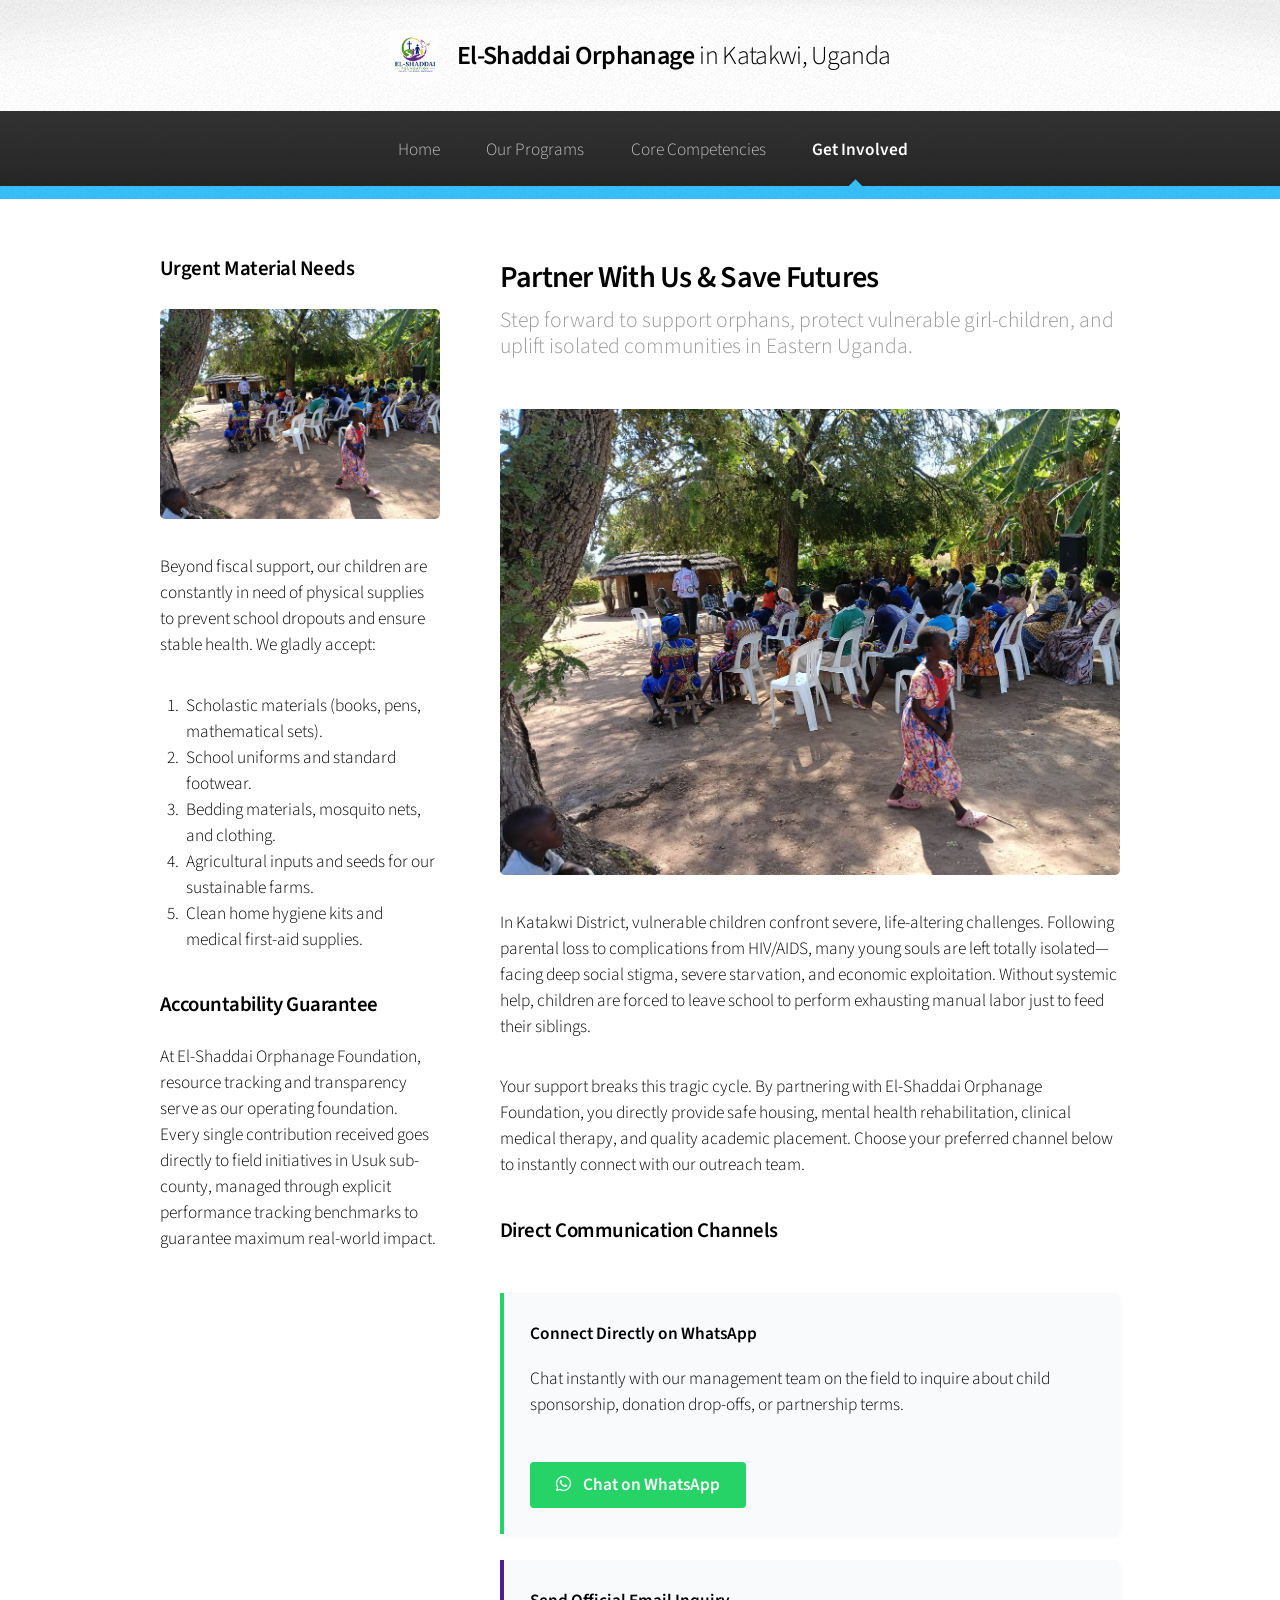
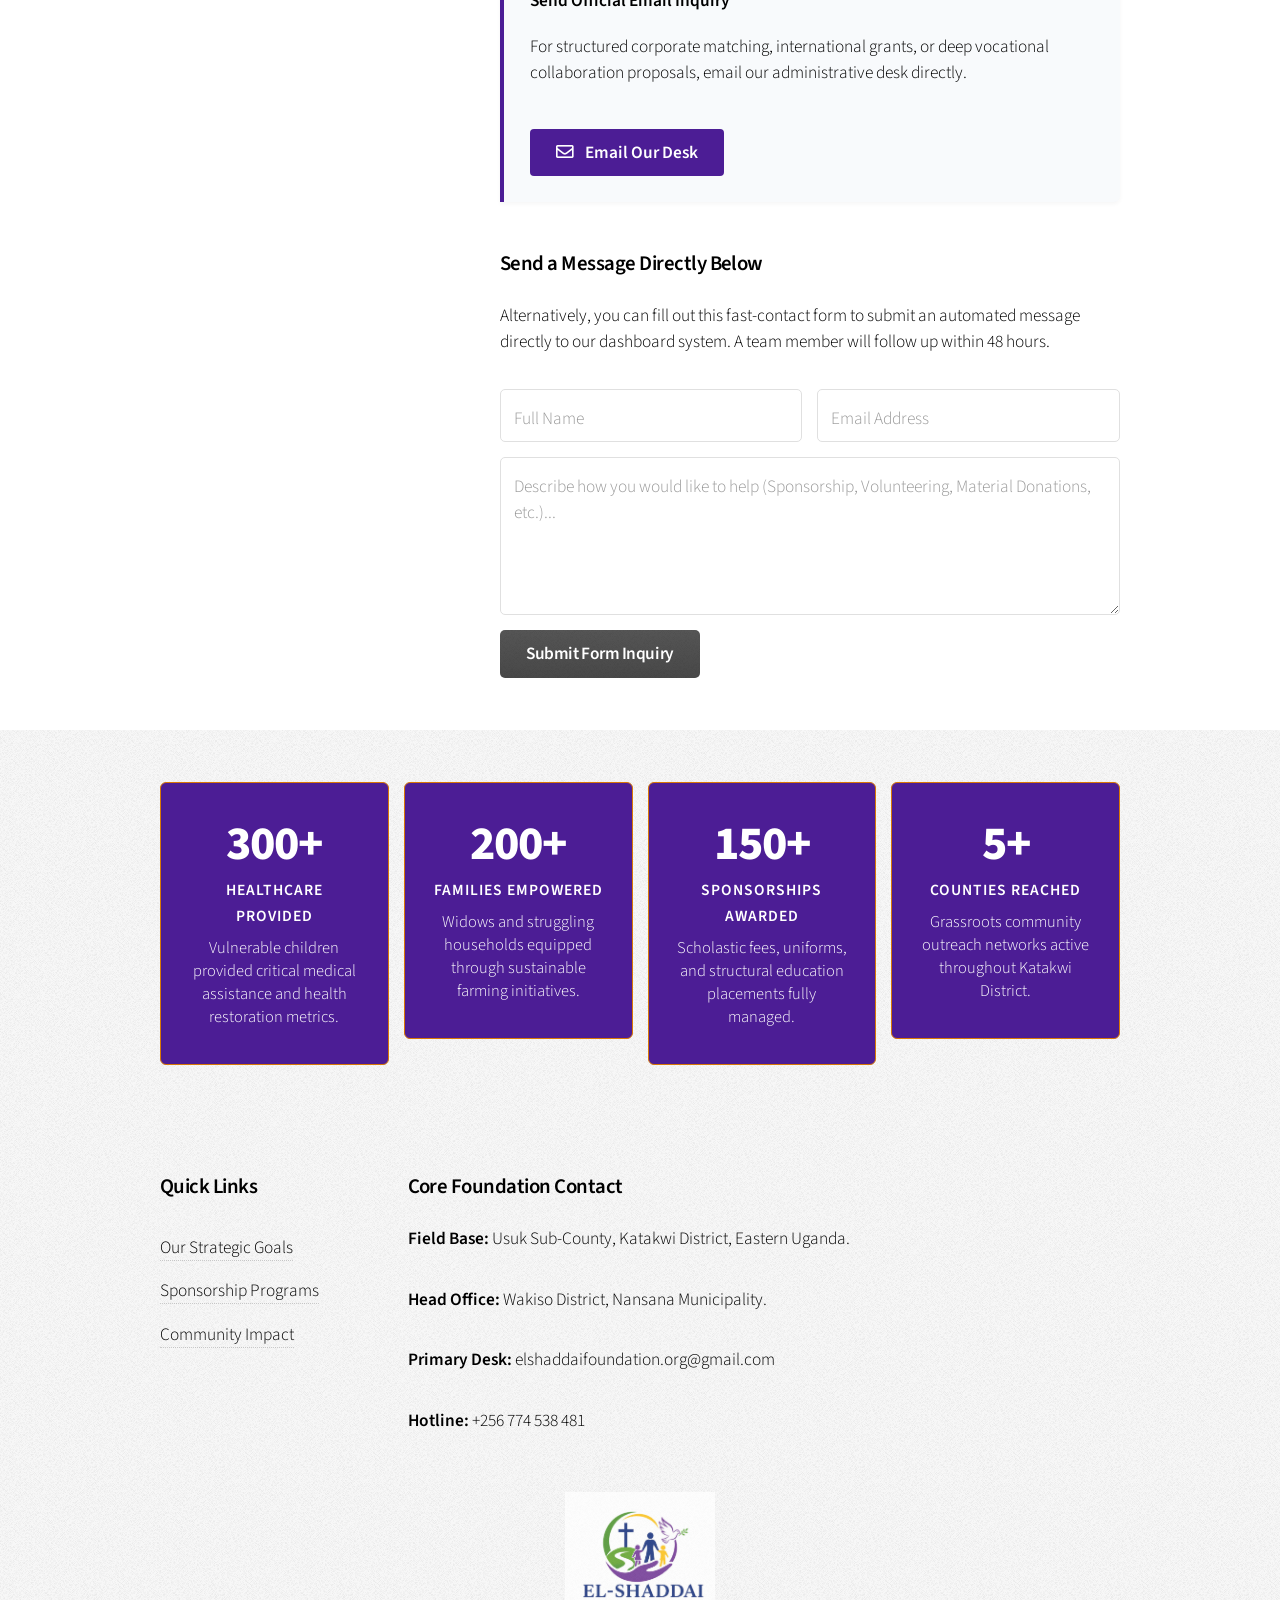
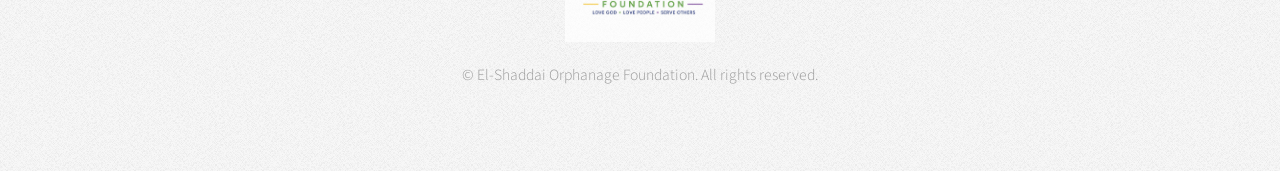
==== commit f1e19a2b: "ordered links" ====
--- a/contact.html
+++ b/contact.html
@@ -193,13 +193,13 @@
 									<h3>Urgent Material Needs</h3>
 									<span class="image featured"><img src="99.jpg" alt="Providing resources to orphans in Katakwi" /></span>
 									<p>Beyond fiscal support, our children are constantly in need of physical supplies to prevent school dropouts and ensure stable health. We gladly accept:</p>
-									<ul class="links">
+									<ol class="links">
 										<li>Scholastic materials (books, pens, mathematical sets).</li>
 										<li>School uniforms and standard footwear.</li>
 										<li>Bedding materials, mosquito nets, and clothing.</li>
 										<li>Agricultural inputs and seeds for our sustainable farms.</li>
 										<li>Clean home hygiene kits and medical first-aid supplies.</li>
-									</ul>
+									</ol>
 								</section>
 
 								<section>
@@ -321,7 +321,7 @@
 						<section class="col-3 col-6-narrower col-12-mobilep">
 							<h3>Quick Links</h3>
 							<ul class="links">
-								<li><a href="index.html">Our Strategic Goals</a></li>
+								<li><a href="Core Competencies.html">Our Strategic Goals</a></li>
 								<li><a href="Our Programmes.html">Sponsorship Programs</a></li>
 								<li><a href="contact.html">Community Impact</a></li>
 								
@@ -358,4 +358,4 @@
 		<script src="assets/js/main.js"></script>
 
 	</body>
-</html>+</html>
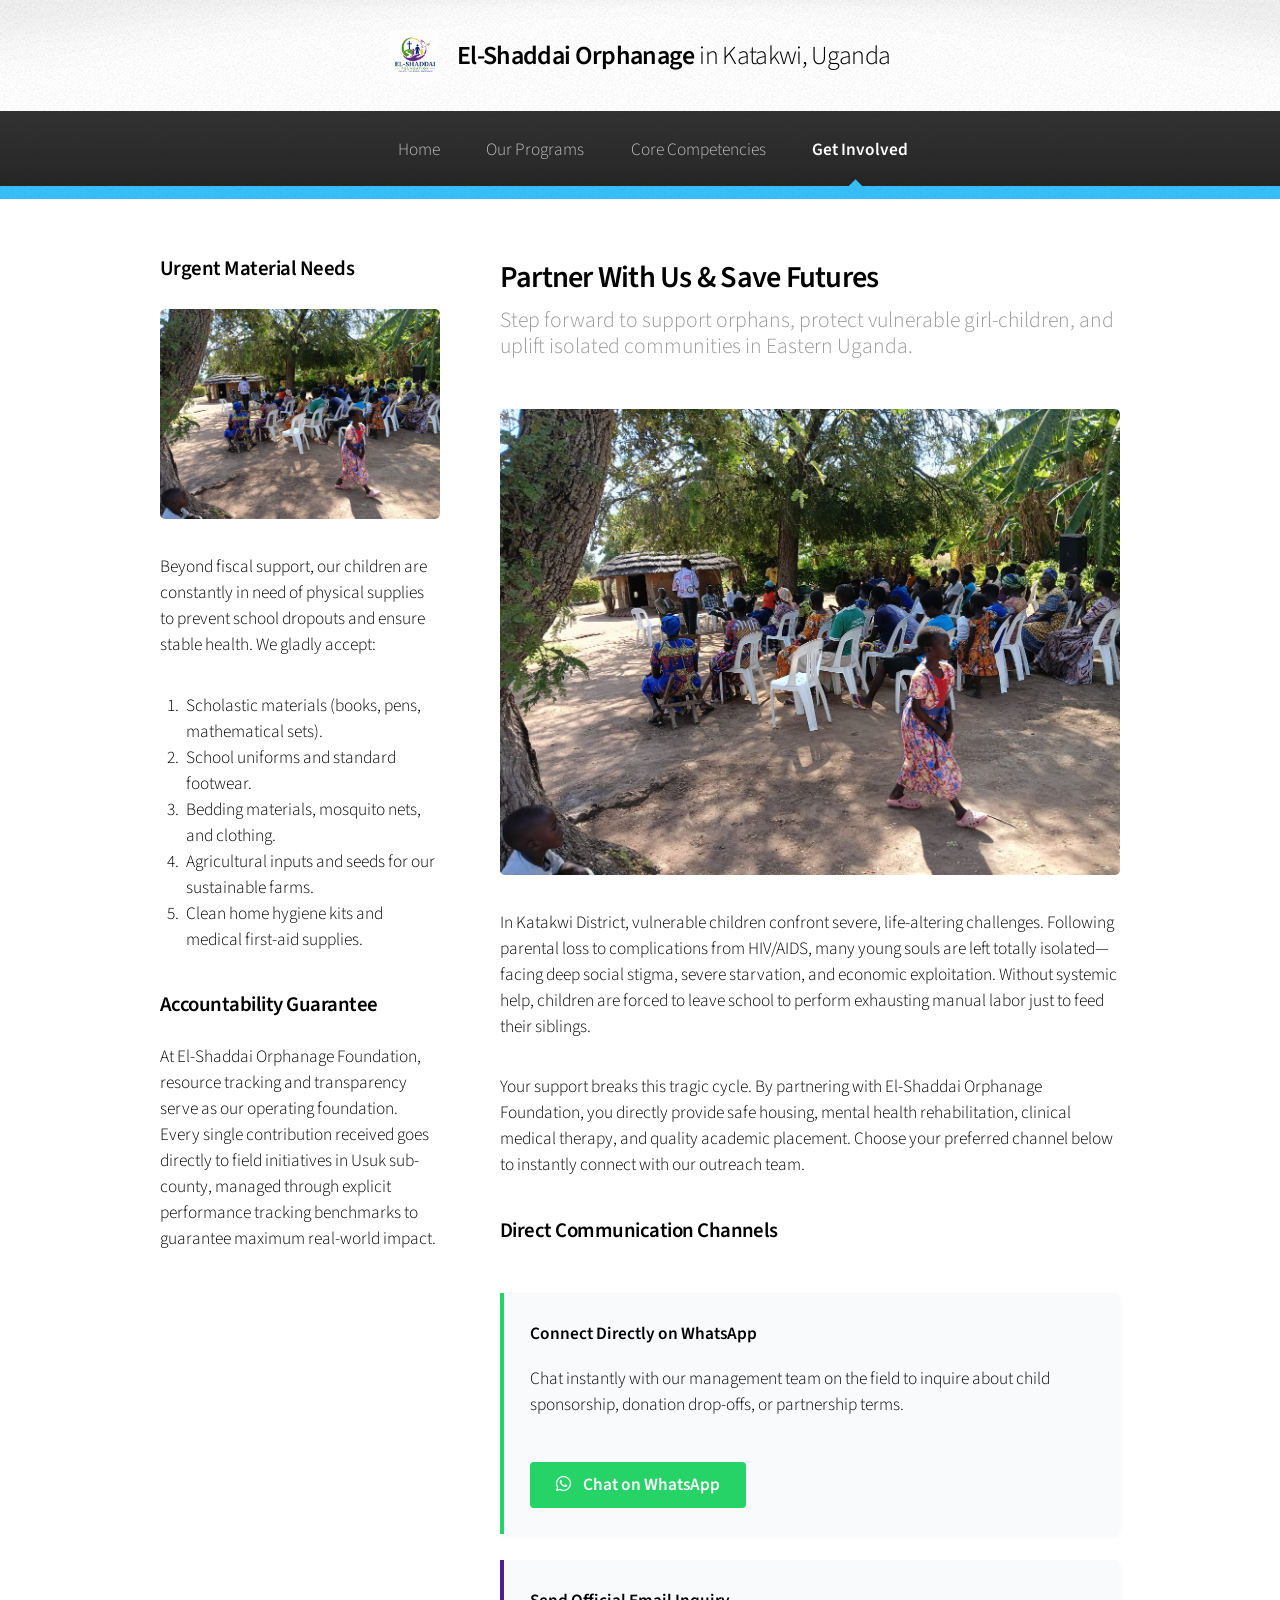
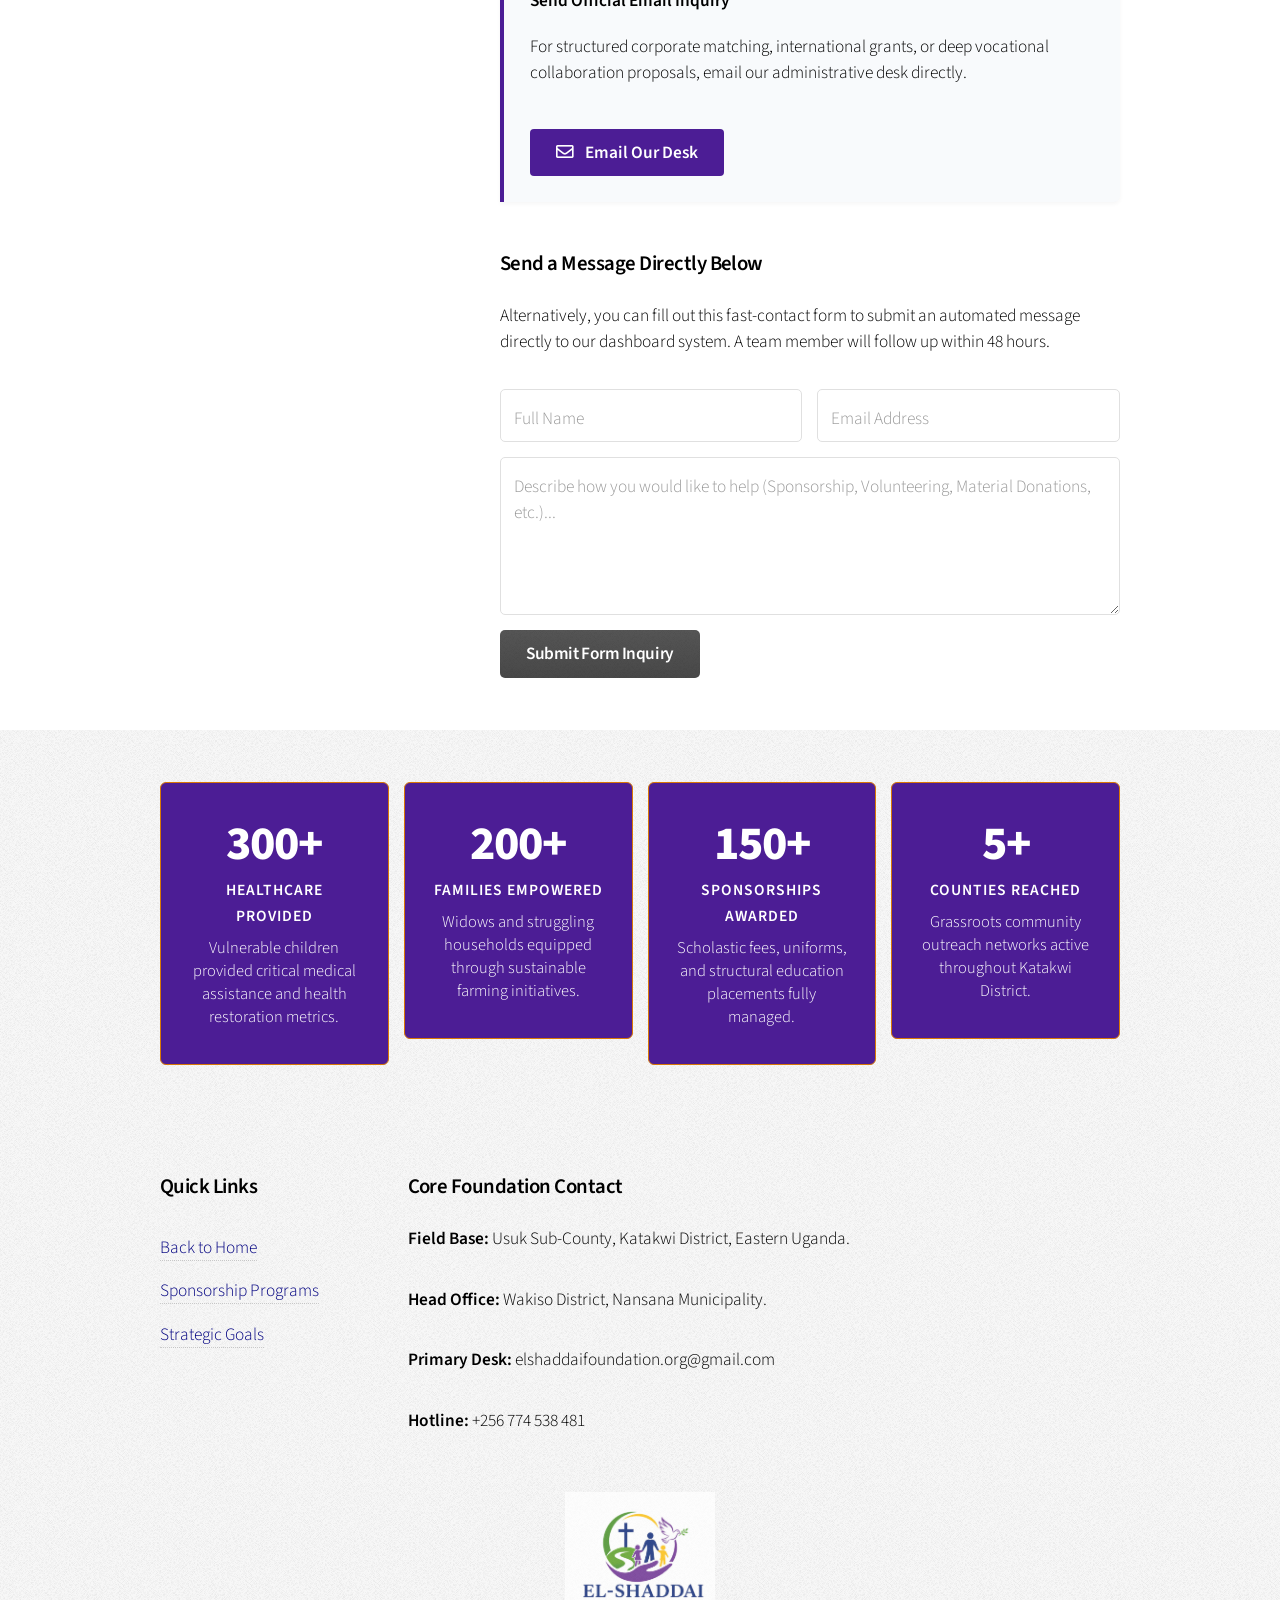
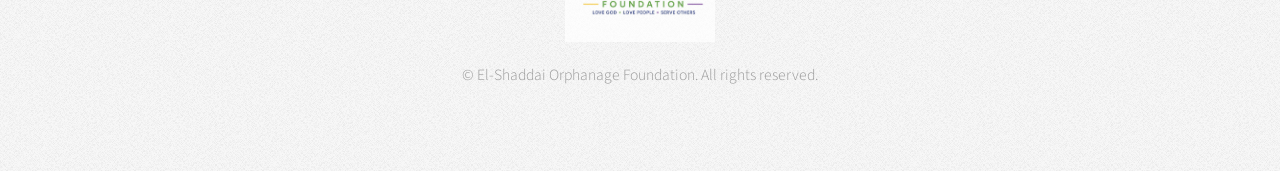
==== commit 65a7cb85: "style ln color" ====
--- a/contact.html
+++ b/contact.html
@@ -320,10 +320,10 @@
 					<div class="row">
 						<section class="col-3 col-6-narrower col-12-mobilep">
 							<h3>Quick Links</h3>
-							<ul class="links">
-								<li><a href="Core Competencies.html">Our Strategic Goals</a></li>
+							<ul class="links" style="color: navy;">
+								<li><a href="index.html">Back to Home</a></li>
 								<li><a href="Our Programmes.html">Sponsorship Programs</a></li>
-								<li><a href="contact.html">Community Impact</a></li>
+								<li><a href="Core Competencies.html">Strategic Goals</a></li>
 								
 							</ul>
 						</section>
--- a/assets/css/main.css
+++ b/assets/css/main.css
@@ -2683,14 +2683,14 @@
 
 /* Banner */
 
-	#banner {
+	/*#banner {
 		background-image: url("../../hero.jpeg");
 		background-position: center center;
 		background-size: 600px;
 		height: 28em;
 		text-align: center;
 		position: relative;
-	}
+	}*/
 
 		#banner header {
 			position: absolute;
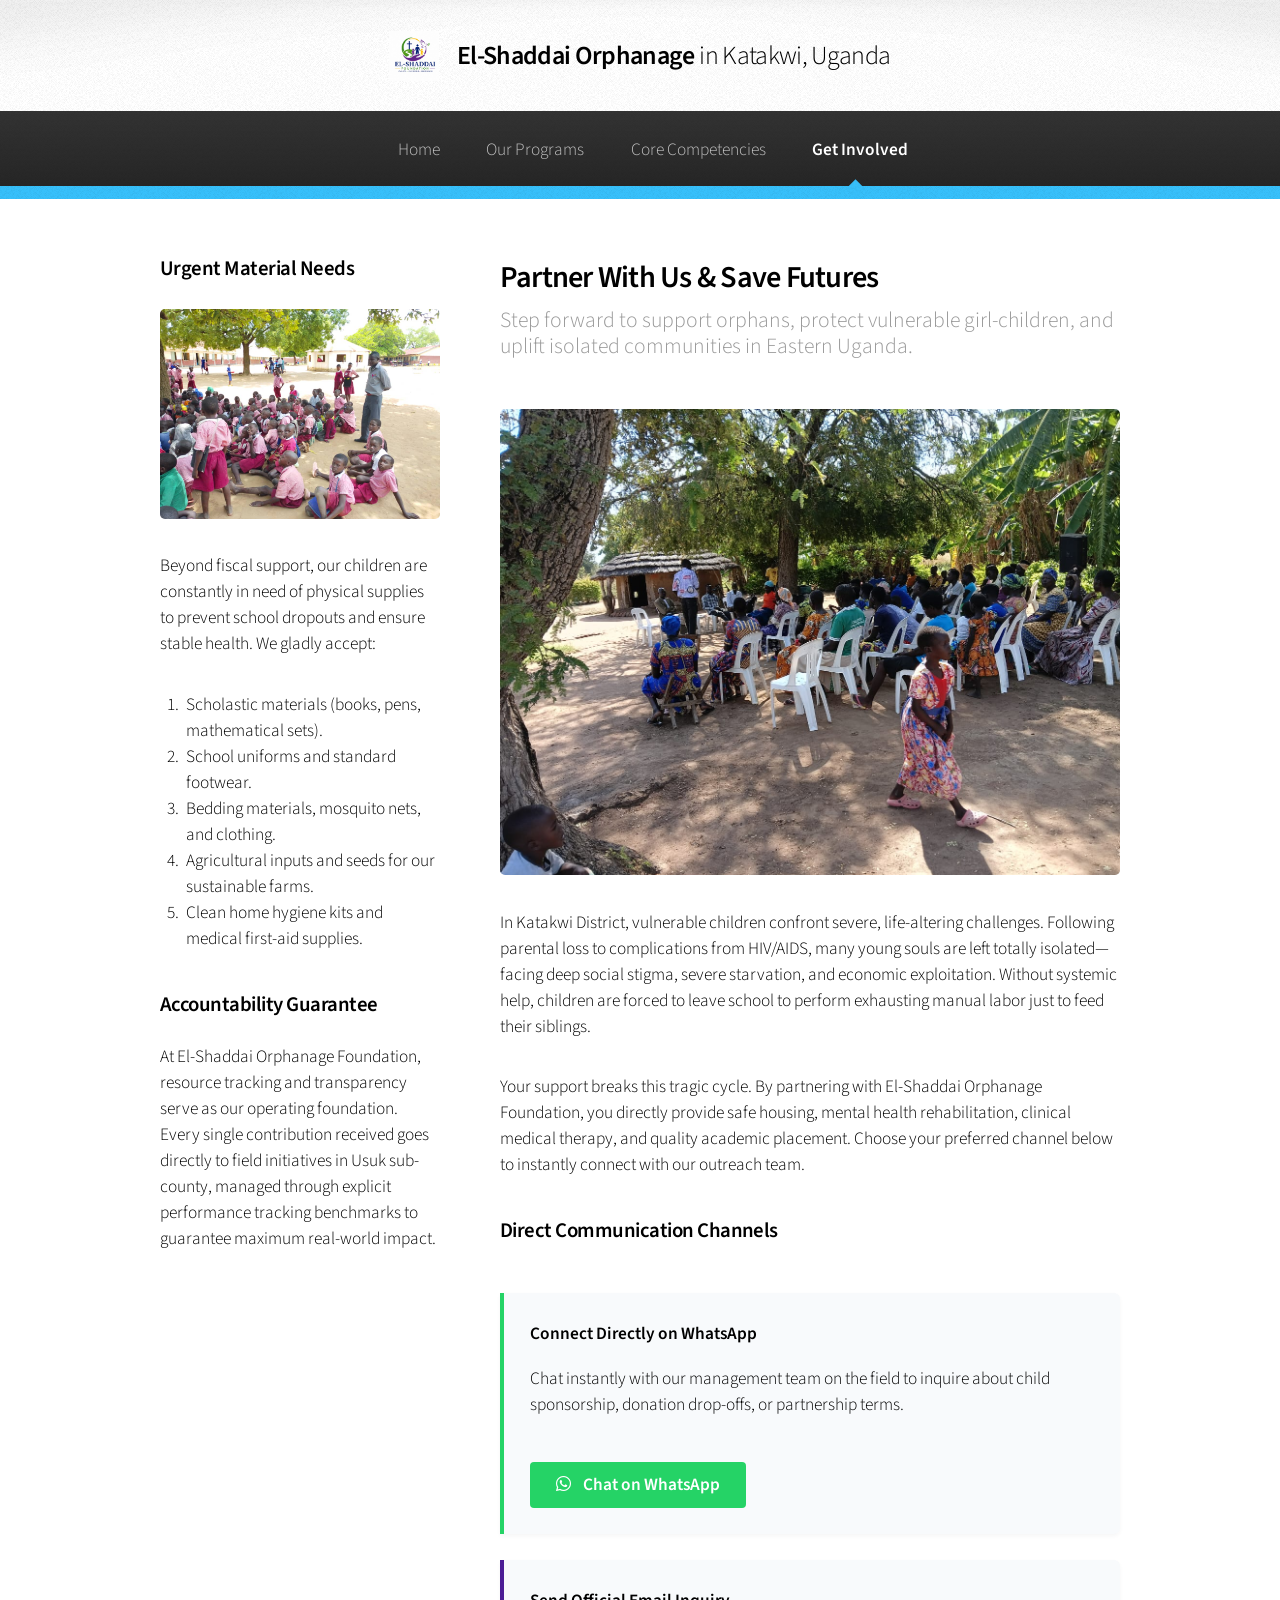
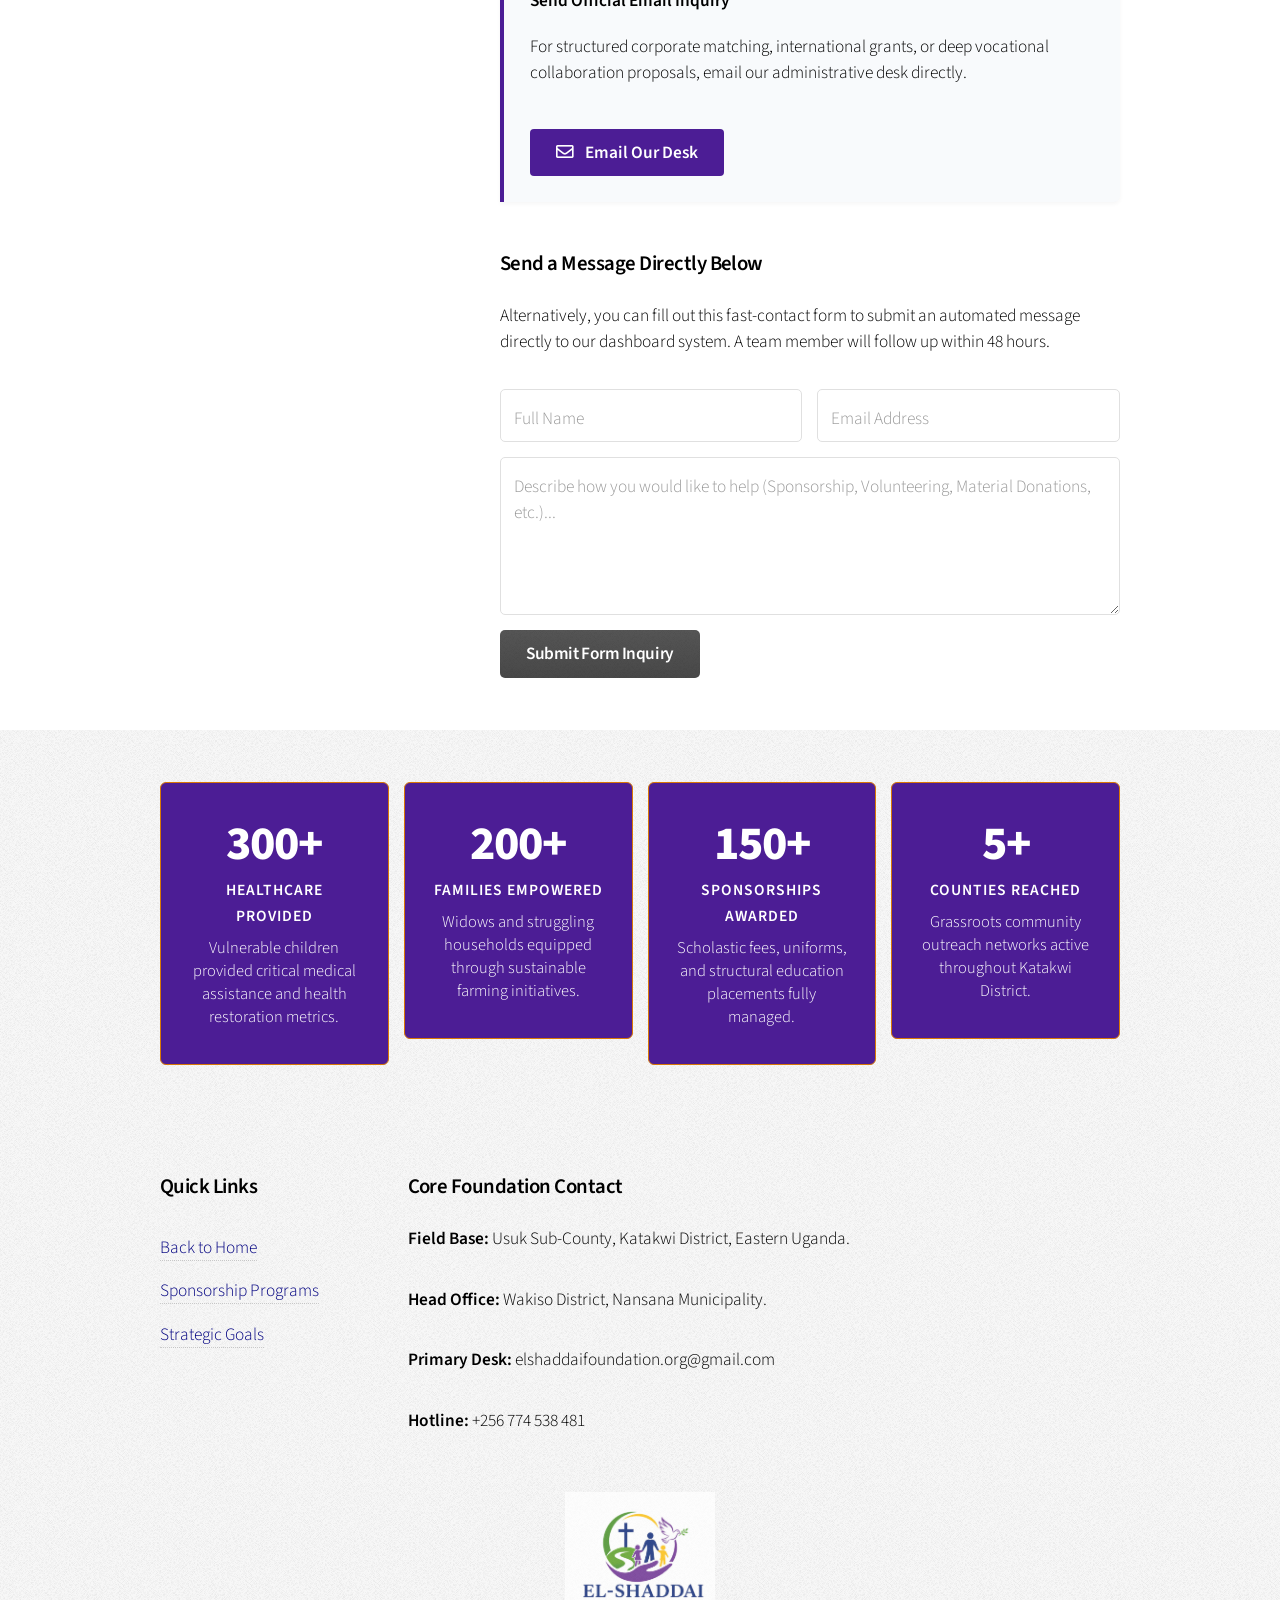
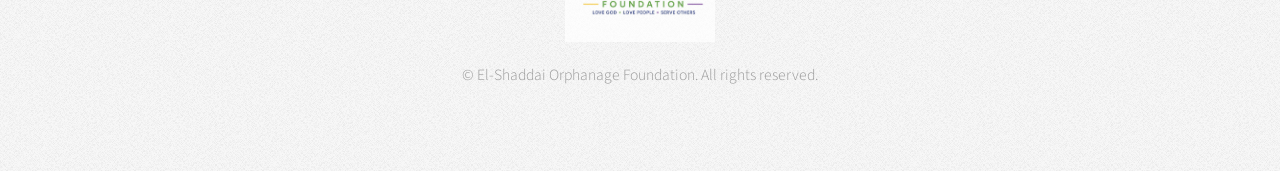
==== commit 3dc5399b: "contact mage" ====
--- a/contact.html
+++ b/contact.html
@@ -191,7 +191,7 @@
 
 								<section>
 									<h3>Urgent Material Needs</h3>
-									<span class="image featured"><img src="99.jpg" alt="Providing resources to orphans in Katakwi" /></span>
+									<span class="image featured"><img src="1.jpeg" alt="Providing resources to orphans in Katakwi" /></span>
 									<p>Beyond fiscal support, our children are constantly in need of physical supplies to prevent school dropouts and ensure stable health. We gladly accept:</p>
 									<ol class="links">
 										<li>Scholastic materials (books, pens, mathematical sets).</li>
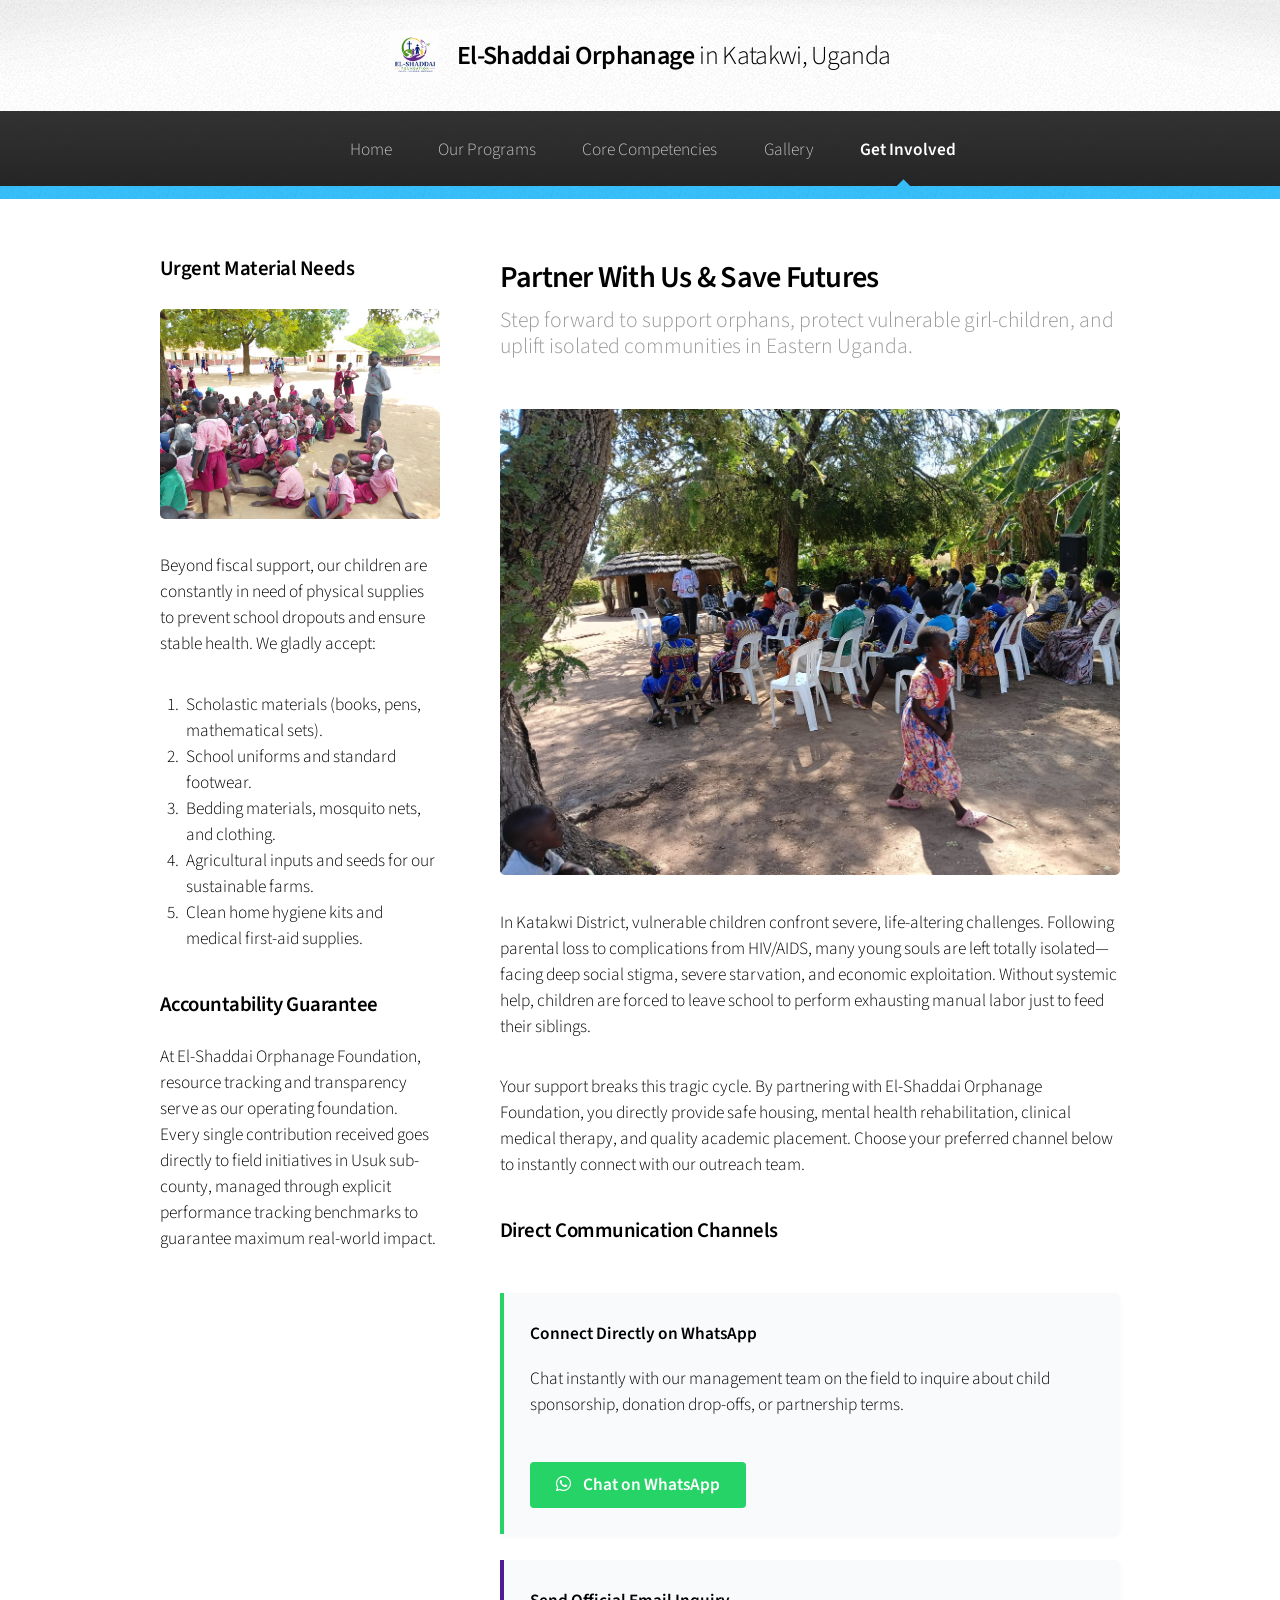
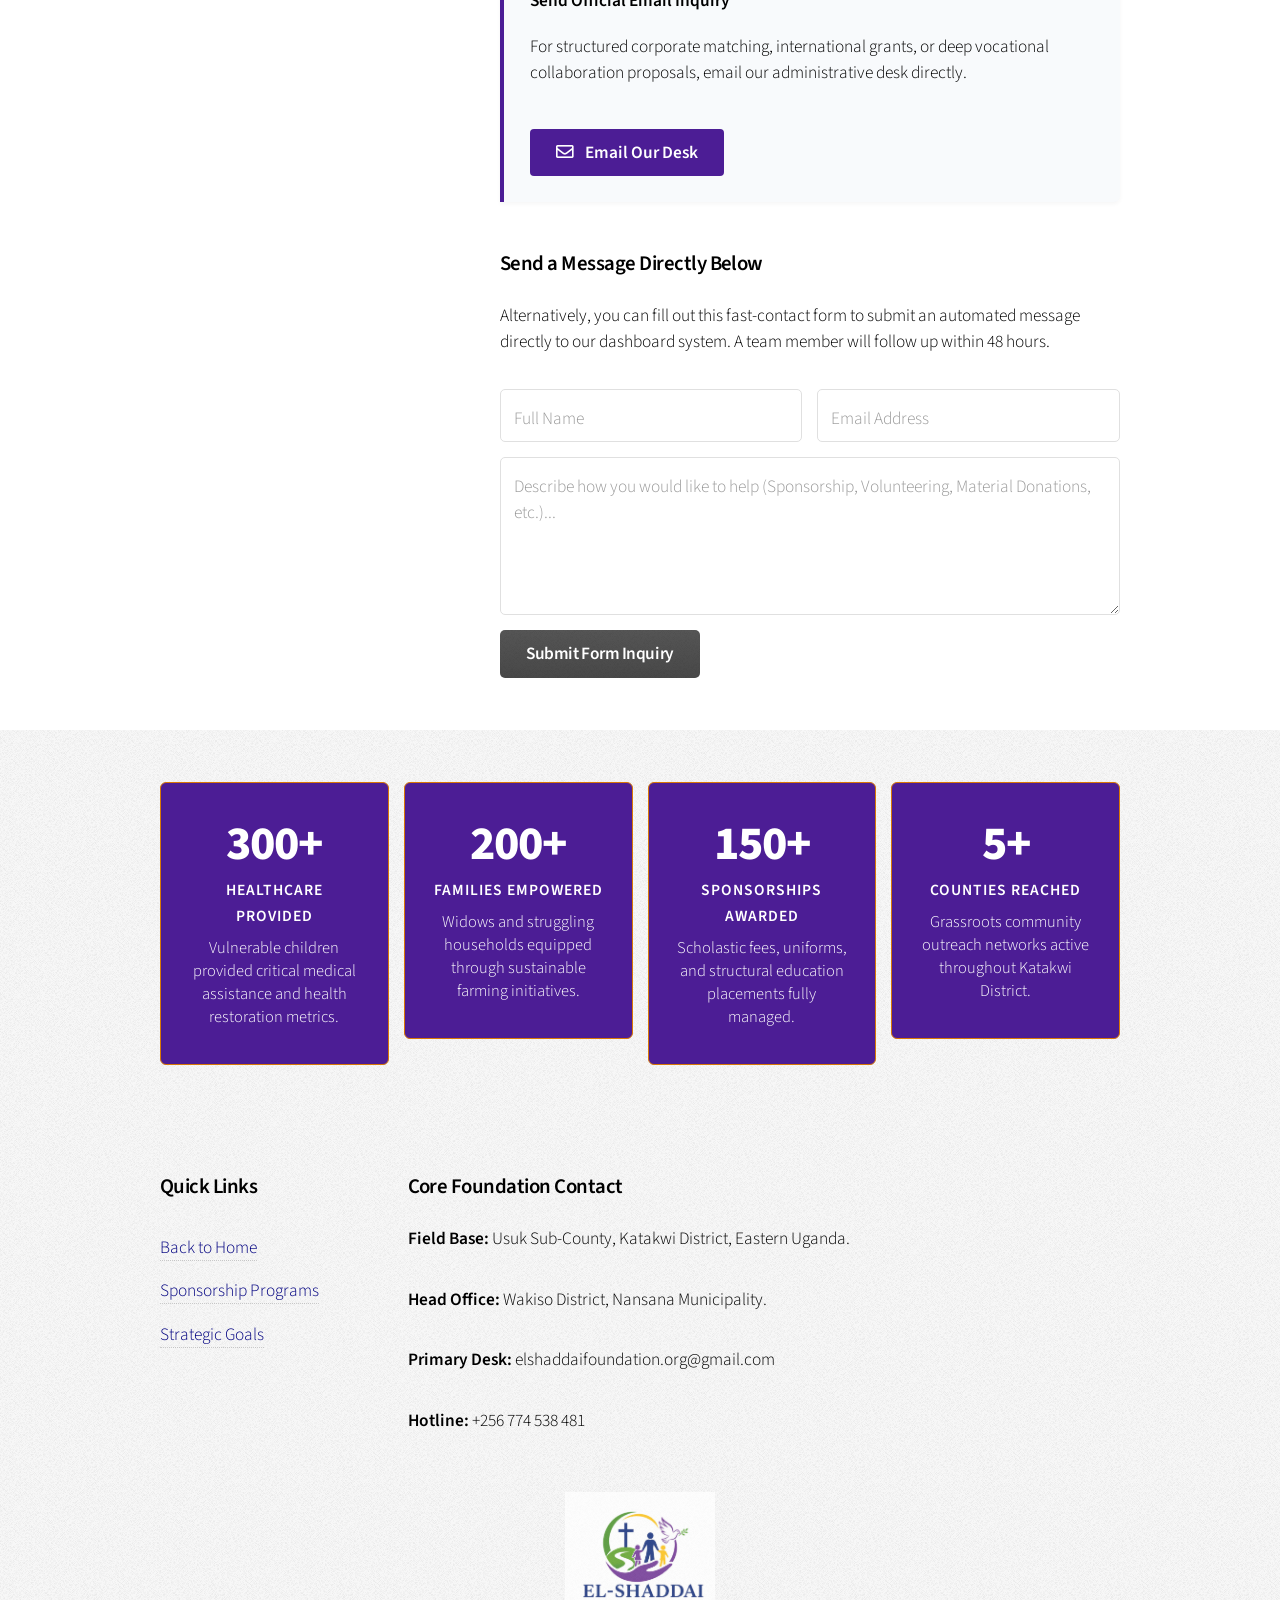
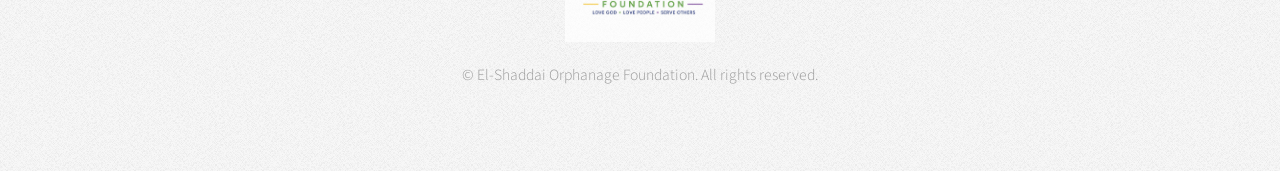
==== commit fdefeeb0: "added galley to menu tems" ====
--- a/contact.html
+++ b/contact.html
@@ -176,7 +176,7 @@
 						<li><a href="index.html">Home</a></li>
 						<li><a href="Our Programmes.html">Our Programs</a></li>
 						<li><a href="Core Competencies.html">Core Competencies</a></li>
-						
+						<li><a href="gallery.html">Gallery</a></li>
 						<li class="current"><a href="contact.html">Get Involved</a></li>
 					</ul>
 				</nav>
--- a/assets/css/main.css
+++ b/assets/css/main.css
@@ -3367,4 +3367,29 @@
 				text-align: left;
 			}
 
-	}+	}
+	/* ==========================================================================
+   FIX: Responsive Left-Aligned Images (Pillars & Programs)
+   ========================================================================== */
+
+/* Desktop & Tablet: Caps the image wrapper to 500px and allows clean text-wrapping */
+.image.left {
+    width: 100%;
+    max-width: 500px;
+}
+
+/* Ensures the actual image inside scales nicely to match the wrapper */
+.image.left img {
+    width: 100% !important;
+    height: auto !important;
+}
+
+/* Mobile Viewports: Prevents text from being squished into a tiny side column */
+@media screen and (max-width: 736px) {
+    .image.left {
+        float: none !important;
+        display: block !important;
+        margin: 0 auto 1.5em auto !important; /* Centers the image above the text */
+        max-width: 100% !important;
+    }
+}
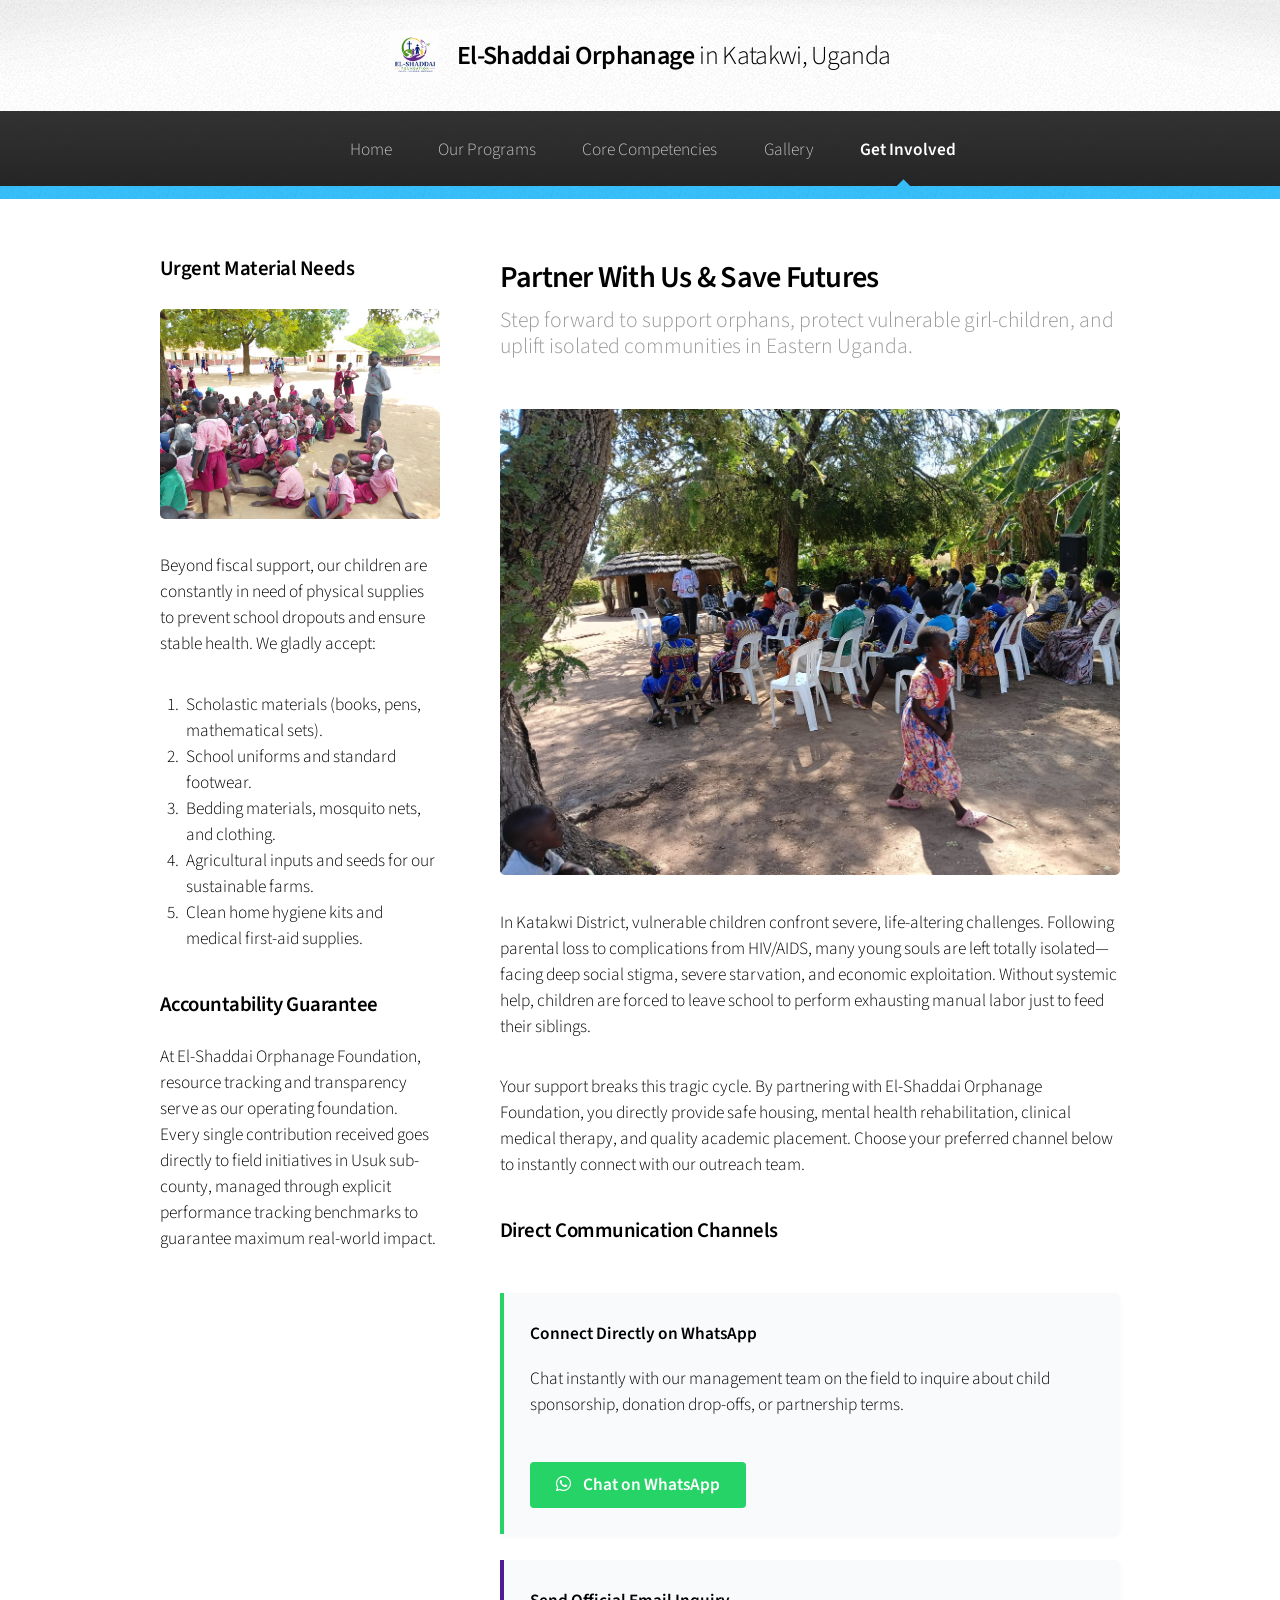
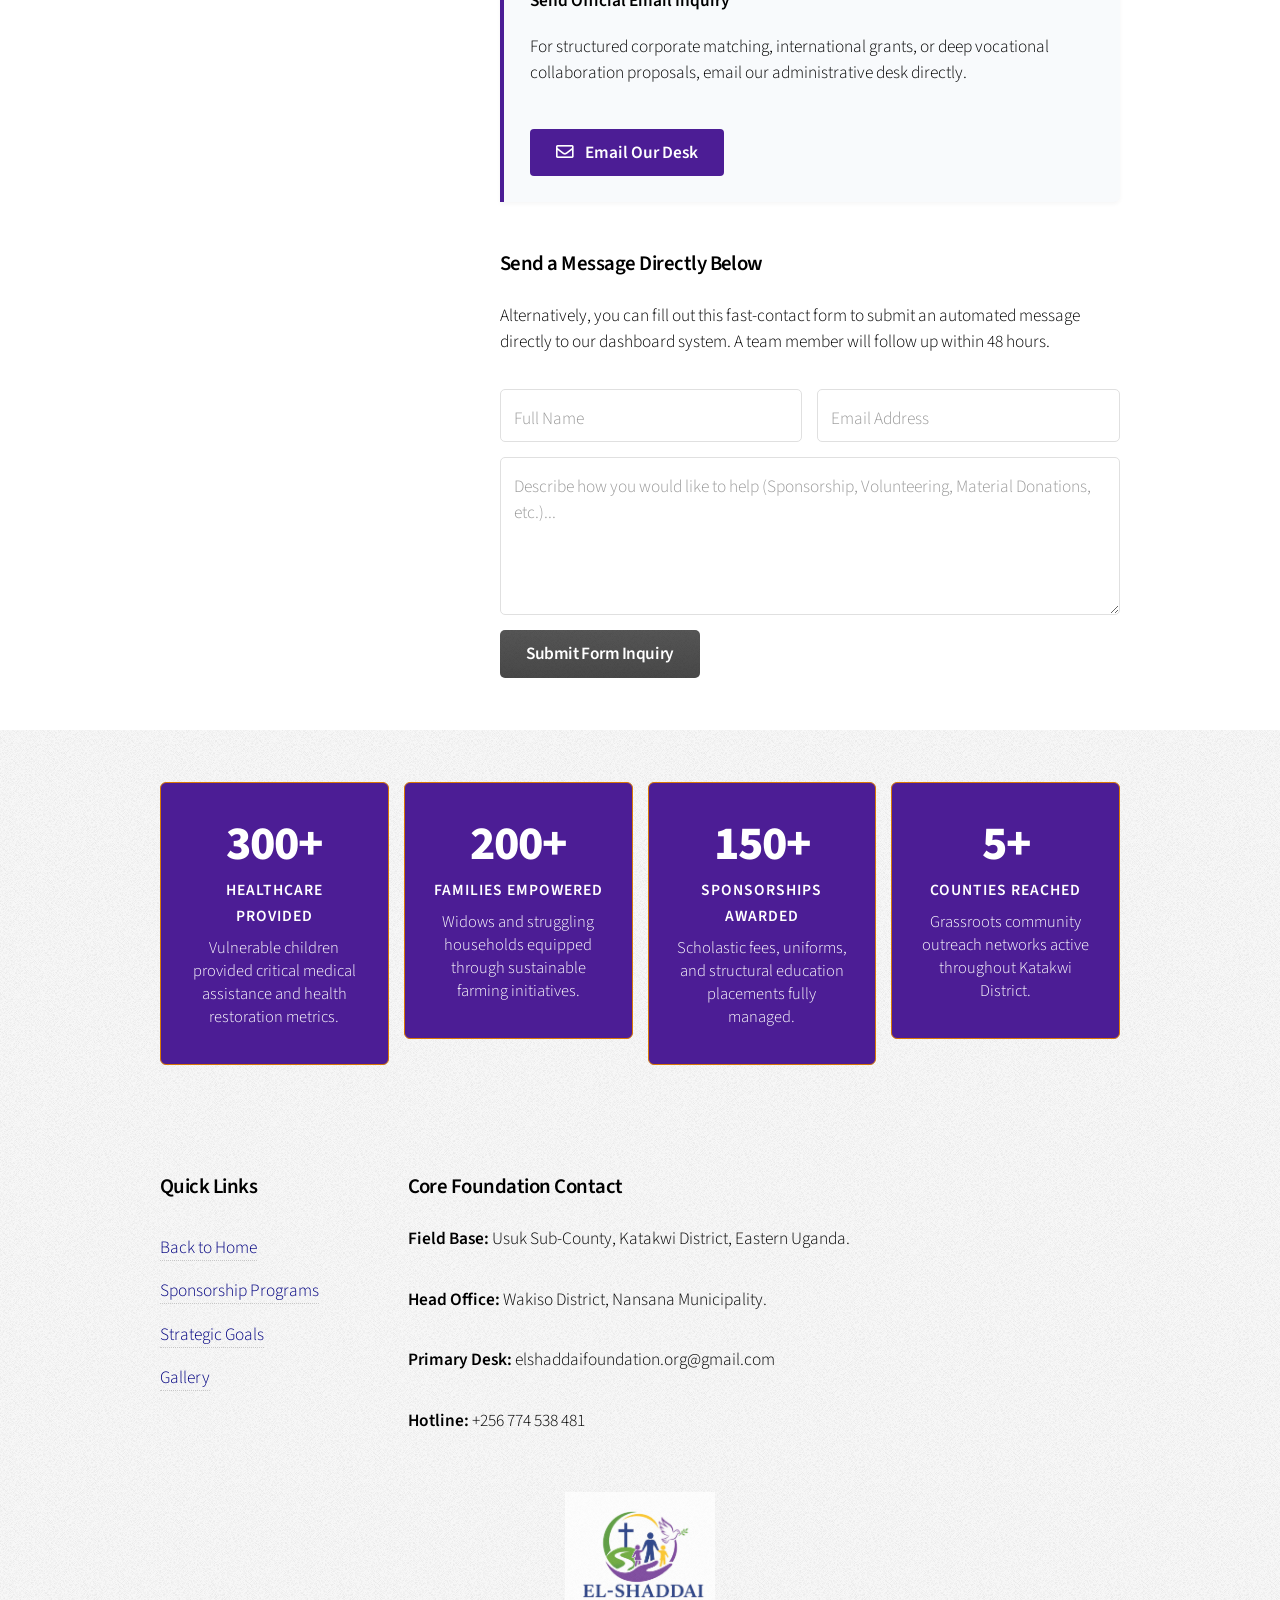
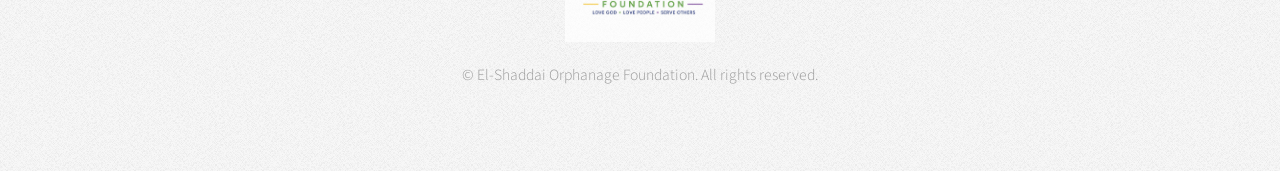
==== commit 1f3681a9: "edtd lns" ====
--- a/contact.html
+++ b/contact.html
@@ -324,6 +324,7 @@
 								<li><a href="index.html">Back to Home</a></li>
 								<li><a href="Our Programmes.html">Sponsorship Programs</a></li>
 								<li><a href="Core Competencies.html">Strategic Goals</a></li>
+								<li><a href="gallery.html">Gallery</a></li>
 								
 							</ul>
 						</section>
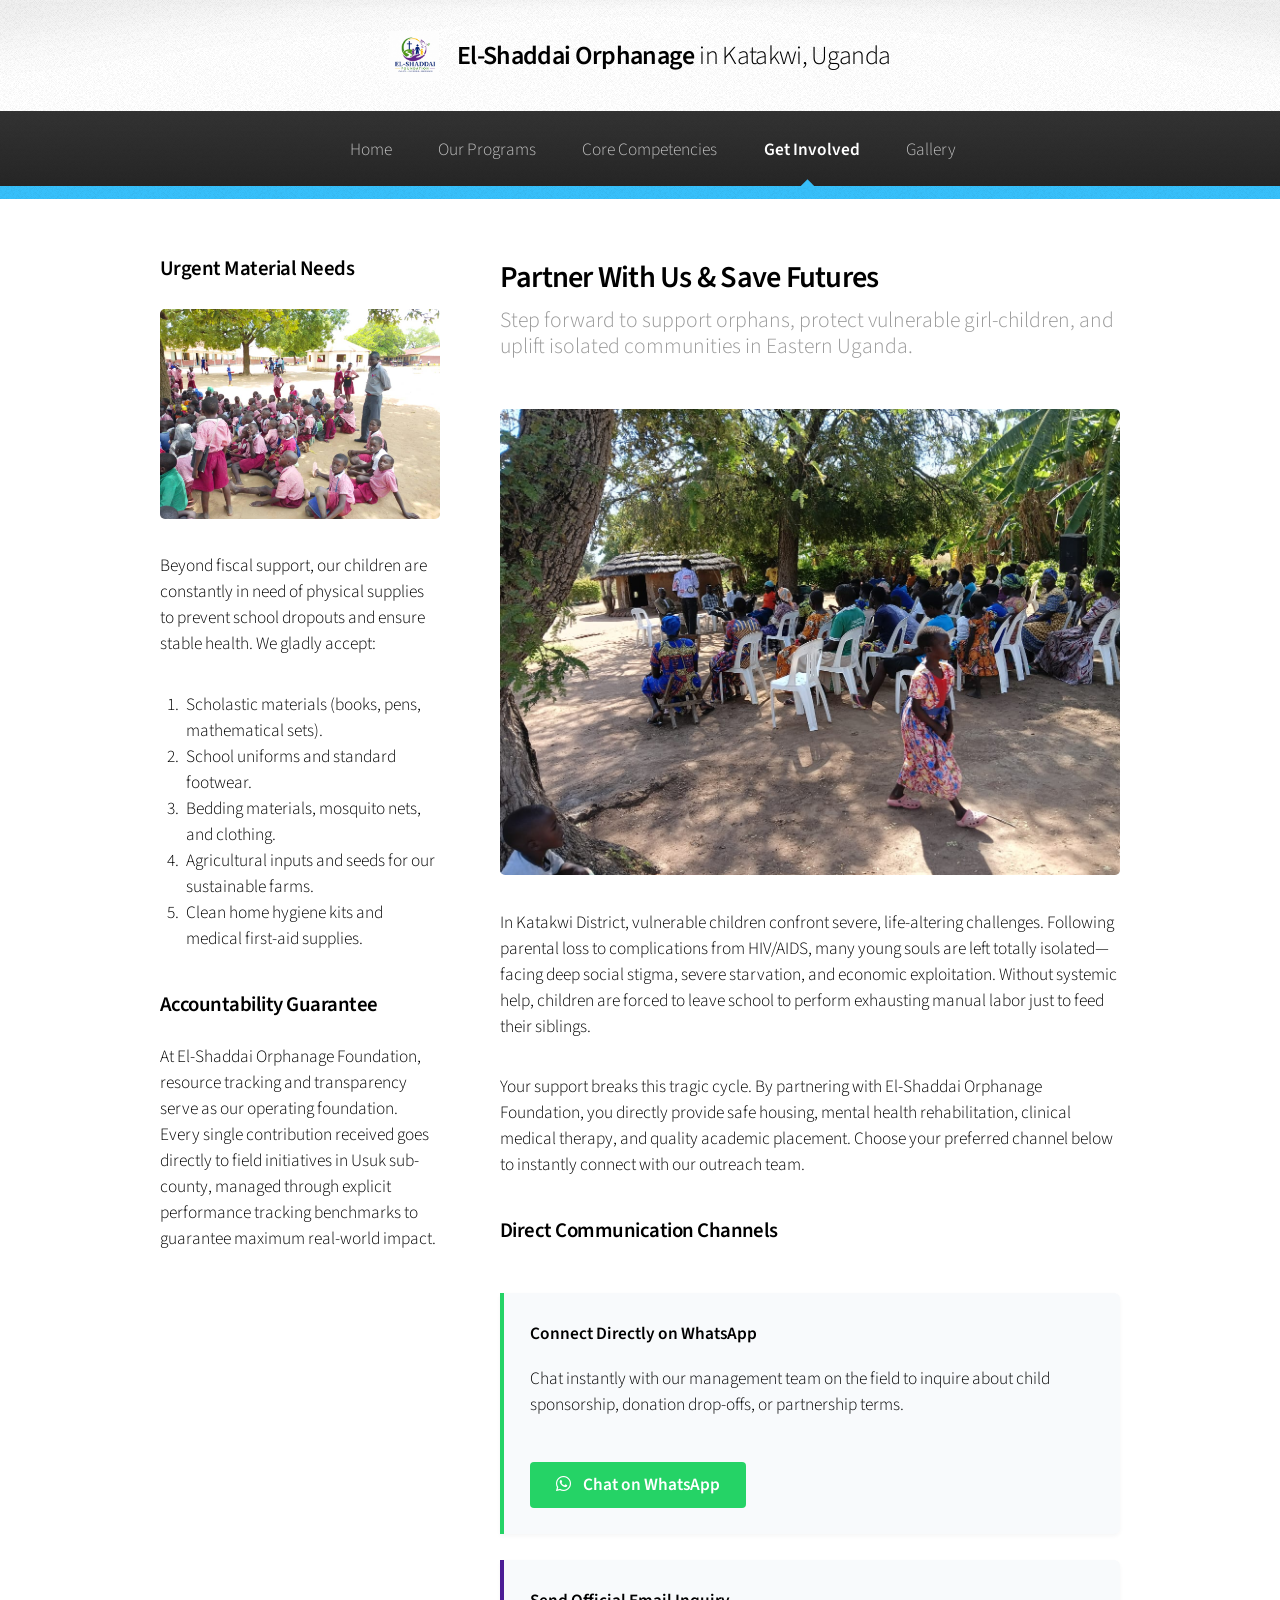
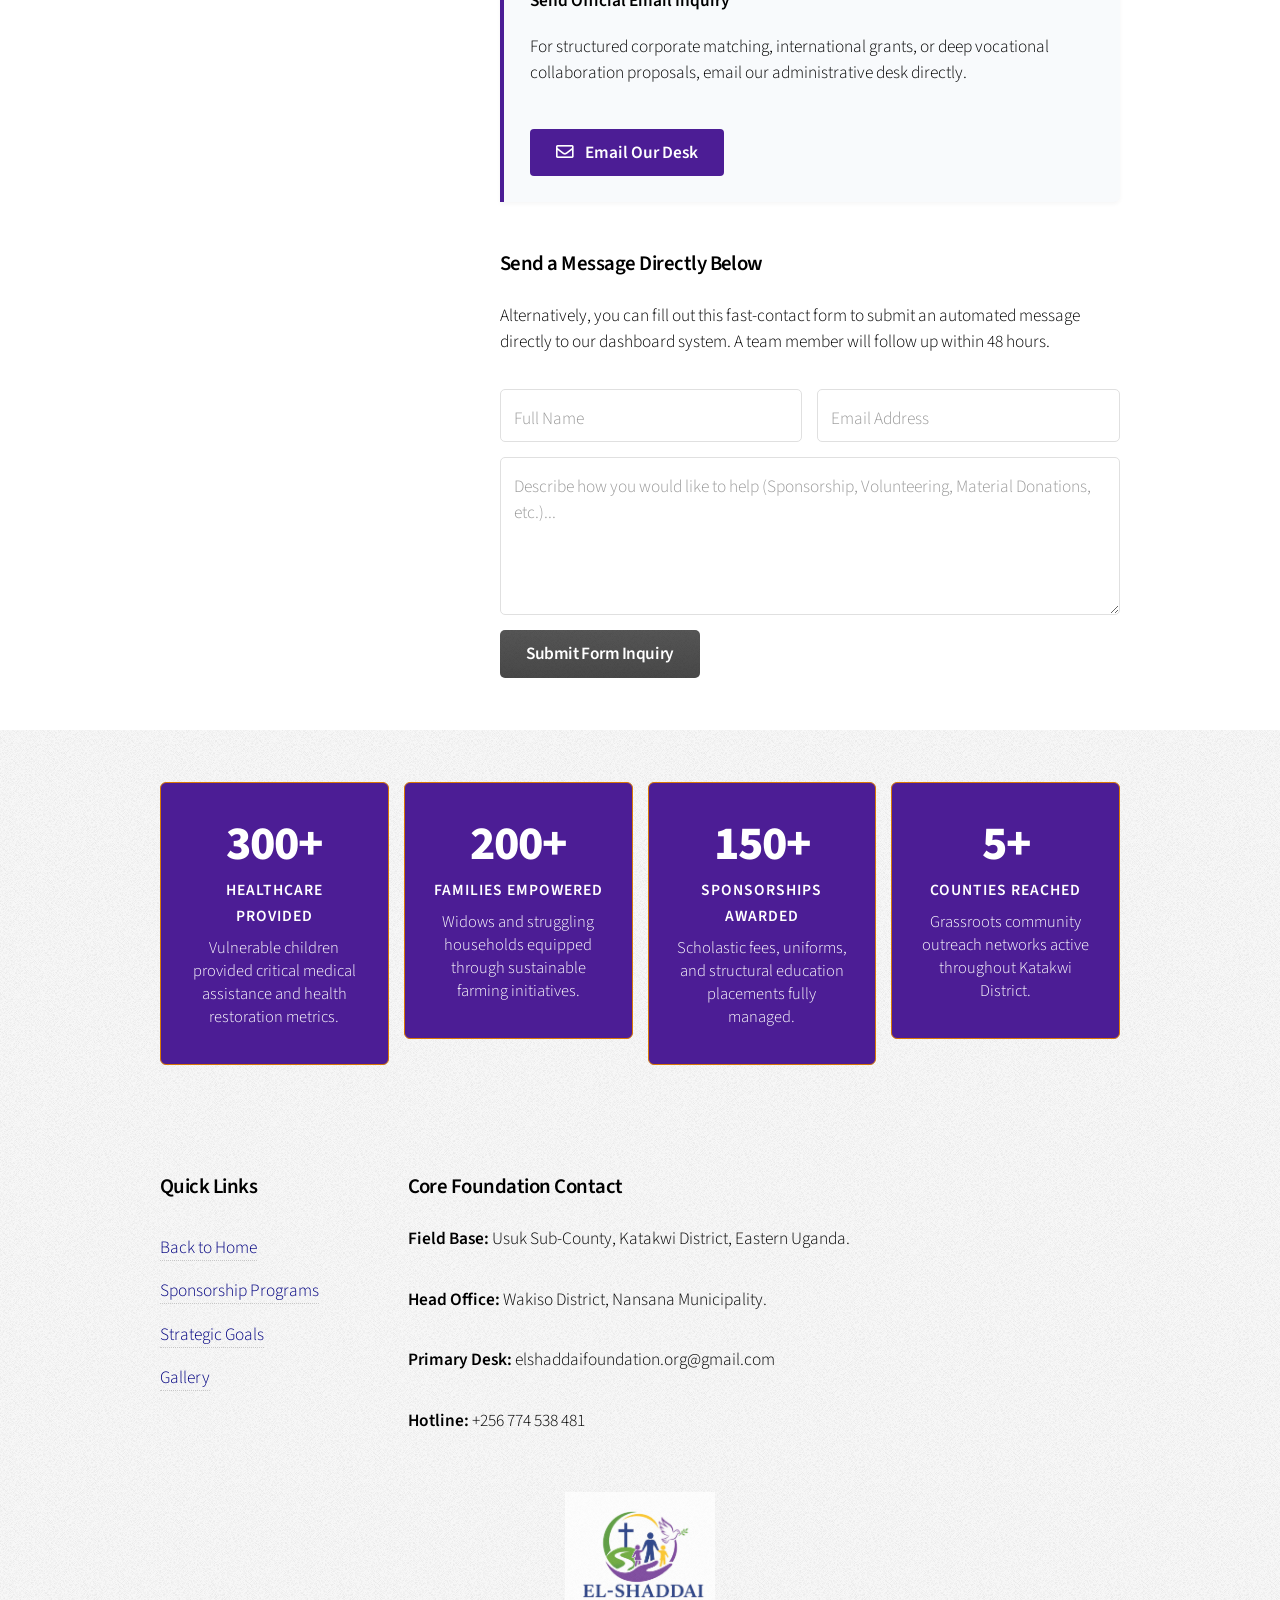
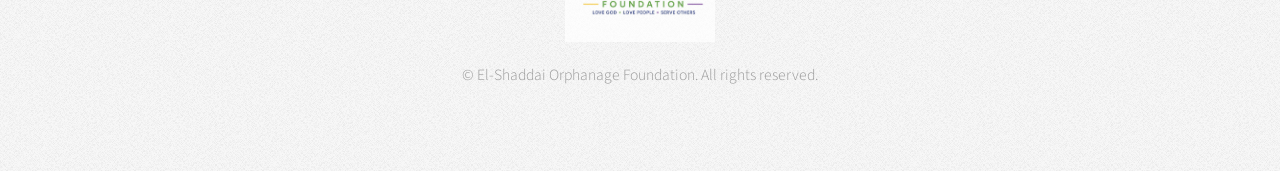
==== commit a0caf7ff: "added gallery" ====
--- a/contact.html
+++ b/contact.html
@@ -176,8 +176,8 @@
 						<li><a href="index.html">Home</a></li>
 						<li><a href="Our Programmes.html">Our Programs</a></li>
 						<li><a href="Core Competencies.html">Core Competencies</a></li>
+						<li class="current"><a href="contact.html">Get Involved</a></li>
 						<li><a href="gallery.html">Gallery</a></li>
-						<li class="current"><a href="contact.html">Get Involved</a></li>
 					</ul>
 				</nav>
 			</div>
